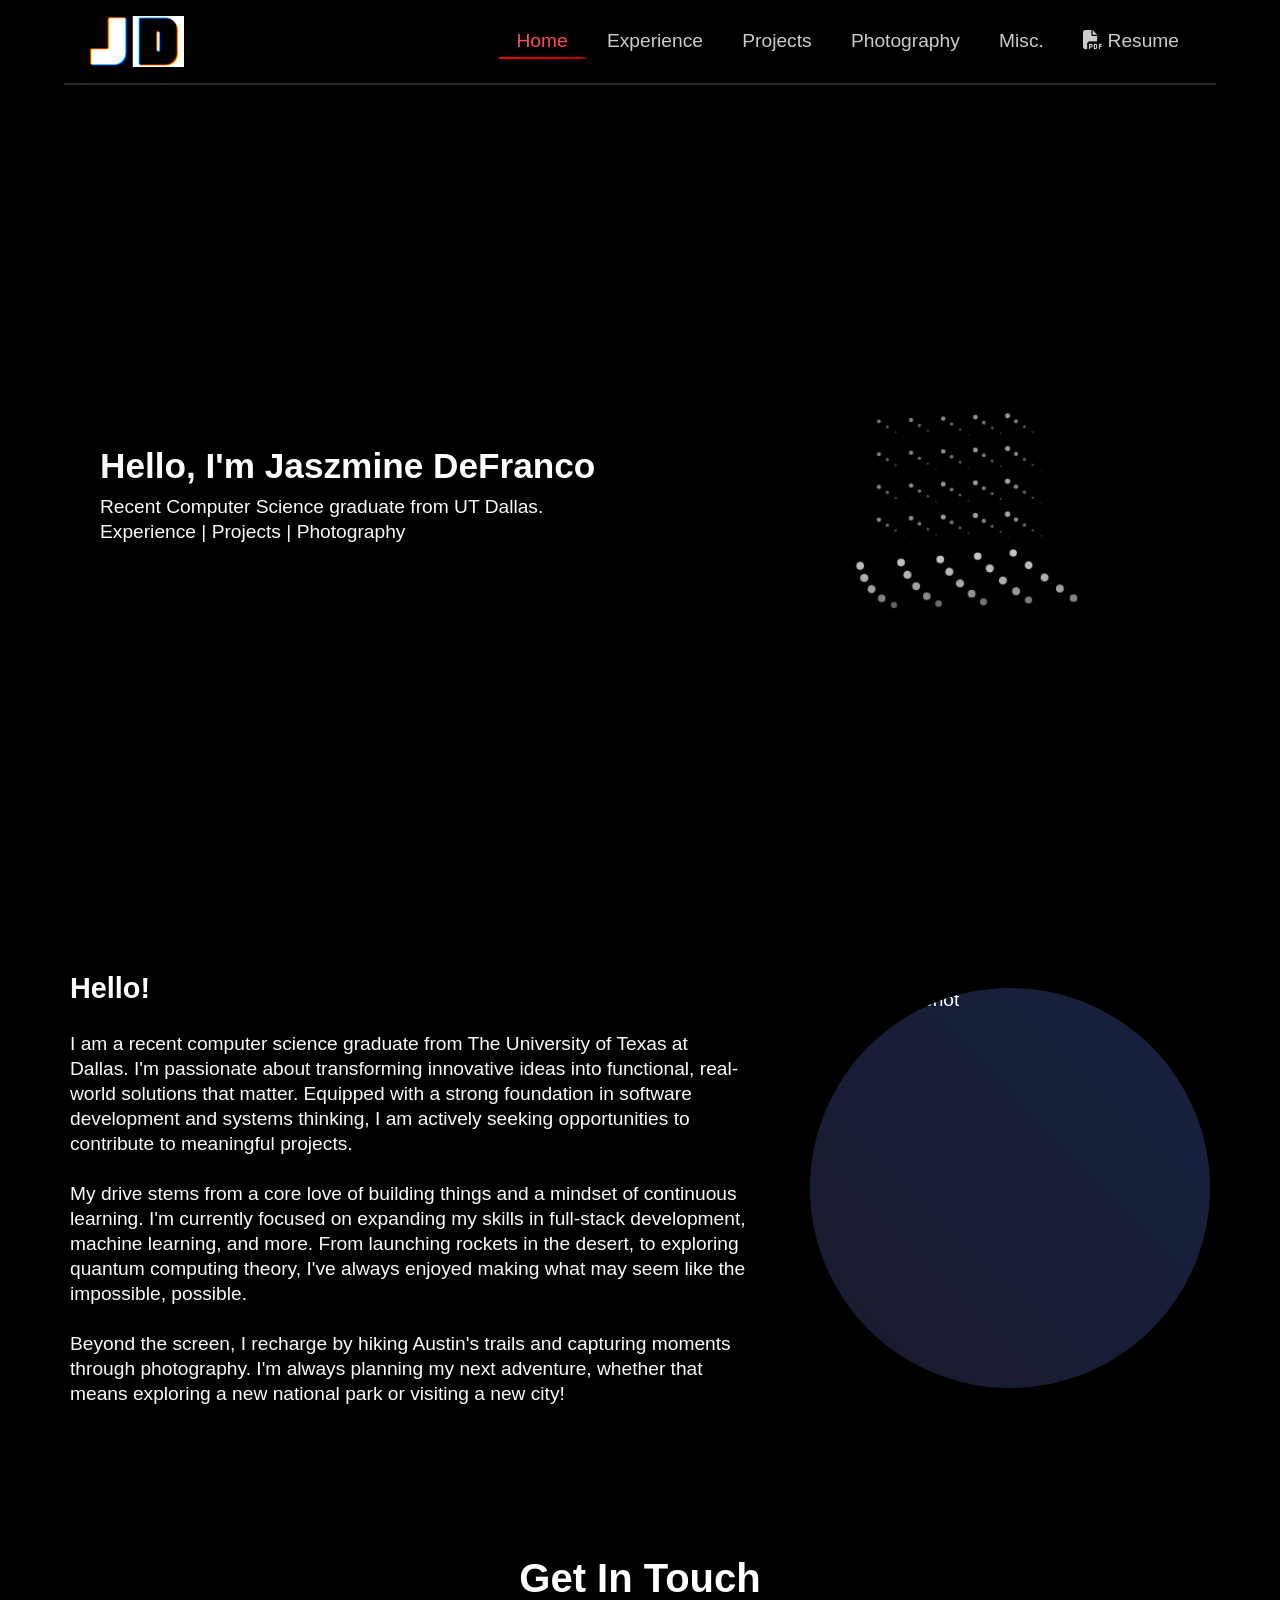
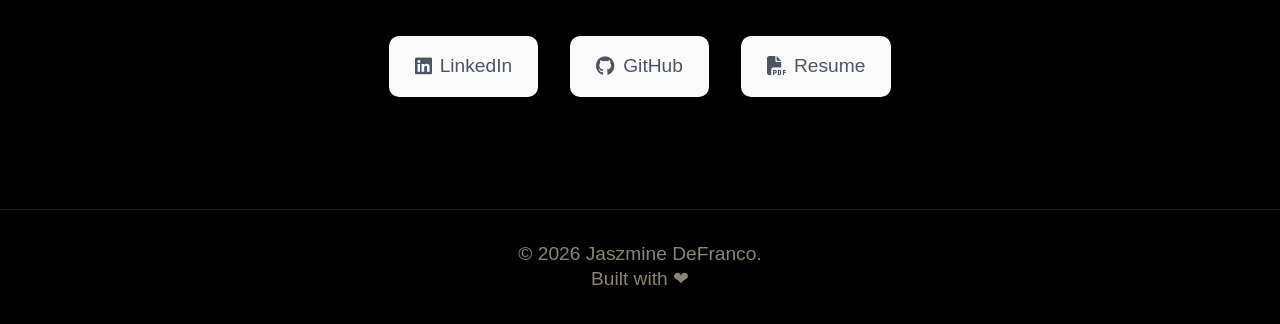
==== index.html @ 753c02b5 "Moved about section to home page; updated page colors accordingly; minor susan changes" ====
<!DOCTYPE html>
<html lang="en">
<head>
    <meta charset="UTF-8">
    <meta name="viewport" content="width=device-width, initial-scale=1.0">
    <meta name="google-site-verification" content="p_Ir3OMN4pNzrX4osKRnV6BLKU6ABTV1ySmfzcmxRM0" />

    <title>Jaszmine DeFranco | Portfolio</title>
    <meta name="description" content="Official portfolio of Jaszmine DeFranco. Explore my projects, photography, and professional experiences in design and development.">
    <link rel="canonical" href="https://jaszmine-defranco-portfolio.vercel.app/">

    <meta property="og:title" content="Jaszmine DeFranco | Portfolio">
    <meta property="og:description" content="Explore my projects, photography, and professional experiences.">
    <meta property="og:url" content="https://jaszmine-defranco-portfolio.vercel.app/">
    <meta property="og:type" content="website">

    <link rel="icon" type="image/png" href="assets/logo/v3-jd-square.png">
    <link rel="stylesheet" href="styles/styles.css">
    <link rel="stylesheet" href="styles/home.css">
    <link rel="stylesheet" href="styles/about.css">
    <link rel="stylesheet" href="https://cdnjs.cloudflare.com/ajax/libs/font-awesome/6.4.0/css/all.min.css">
    <link href="https://fonts.googleapis.com/css2?family=Inter:wght@300;400;500;600;700&display=swap" rel="stylesheet">
</head>
<body class="home-page">

    <!-- Navigation -->
    <nav class="navbar">
        <div class="nav-container">
            <!-- <a href="index.html" class="logo">Jaszmine DeFranco</a> -->
            <a href="index.html" class="logo">
                <img src="assets/logo/v3-jd-colors.png" alt="Jaszmine DeFranco Portfolio Logo">
            </a>
            <div class="nav-links">
                <a href="index.html" class="active red">Home</a>
                <!-- <a href="about.html" class="about">About</a> -->
                <a href="experiences.html" class="green">Experience</a>
                <a href="projects.html" class="blue">Projects</a>
                <a href="photography.html" class="cyan">Photography</a>
                <a href="misc.html" class="magenta">Misc.</a>
                <a href="assets/Resume.pdf" target="_blank" rel="noopener noreferrer" class="yellow" title="Resume PDF">
                    <i class="fas fa-file-pdf"></i> Resume
                </a>
            </div>
            <button class="menu-toggle" aria-label="Toggle navigation">
                <i class="fas fa-bars"></i>
            </button>
        </div>
    </nav>

    <!-- Main Content -->
    <main class="container">
        <section class="hero">
            <div class="hero-content">
                <h1 class="hero-title">Hello, I'm <span class="highlight" data-text="Jaszmine DeFranco">Jaszmine DeFranco</span></h1>
                <p class="hero-subtitle">
                    Recent Computer Science graduate from UT Dallas. <br>
                    <span class="keyword red"><a href="experiences.html">Experience</a></span> | 
                    <span class="keyword green"><a href="projects.html">Projects</a></span> | 
                    <span class="keyword blue"><a href="photography.html">Photography</a></span>
                </p>
                <!-- <div class="hero-buttons">
                    <a href="projects.html" class="btn btn-primary">View My Work</a>
                    <a href="#contact" class="btn btn-secondary">Get In Touch</a>
                </div> -->
            </div>
            <div class="hero-image">
                <!-- Voxel Matrix Morph Animation -->
                <div class="animation-container">
                    <div id="voxel-matrix-morph" class="circle-container"></div>
                </div>
            </div>
        </section>

        <!-- Main about section with grid container -->
    <section class="about-section">
        <!-- Text content (left column) -->
        <div class="about-text">
            <h1 class="about-title"><span class="highlight" data-text="Hello!">Hello!</span></h1>
            <br>
            <p>
                I am a recent computer science graduate from The University of Texas at Dallas. I'm passionate about transforming innovative 
                ideas into functional, real-world solutions that matter. Equipped with a strong 
                foundation in software development and systems thinking, I am actively seeking opportunities 
                to contribute to meaningful projects.
            </p>
            <br>
            <p>
                My drive stems from a core love of building things and a mindset of continuous learning. 
                I'm currently focused on expanding my skills in full-stack development, machine learning, and more. 
                From launching rockets in the desert, to exploring quantum computing theory, I've always 
                enjoyed making what may seem like the impossible, possible. 
            </p>
            <br>
            <p>
                Beyond the screen, I recharge by hiking Austin's trails and capturing moments through 
                photography. I'm always planning my next adventure, whether that means exploring a new national 
                park or visiting a new city!
            </p>
        </div>

        <!-- Photo (right column) -->
        <div class="about-photo">
            <div class="photo-container">
                <img src="assets/about-headshot.jpeg" 
                    alt="about-headshot" 
                    class="profile-photo">
            </div>
        </div>

        <!-- Highlights (full width below) -->
        <!-- <div class="about-below">
            <div class="about-highlights">
                <div class="highlight-item">
                    <span class="highlight-icon">🎓</span>
                    <span>Computer Science Graduate</span>
                </div>
                <div class="highlight-item">
                    <span class="highlight-icon">⚛️</span>
                    <span>Quantum Computing Enthusiast</span>
                </div>
                <div class="highlight-item">
                    <span class="highlight-icon">🚀</span>
                    <span>Innovative Technologies</span>
                </div>
                <div class="highlight-item">
                    <span class="highlight-icon">📷</span>
                    <span>Photography</span>
                </div>
            </div>
        </div> -->
    </section>

        <!-- icons: atom, code, briefcase, camera -->
        <!-- https://fontawesome.com/v4/icons/ -->
        <!-- <section class="section">
            <h2 class="section-title">Quick Links</h2>
            <div class="cards">

                <a href="projects.html" class="card">
                    <div class="card-icon red">
                        <i class="fas fa-code"></i>
                    </div>
                    <h3>Projects</h3>
                    <p>See what I've built with code</p>
                </a>

                <a href="experiences.html" class="card">
                    <div class="card-icon green">
                        <i class="fas fa-briefcase"></i>
                    </div>
                    <h3>Experiences</h3>
                    <p>My work and education journey</p>
                </a>

                <a href="about.html" class="card">
                    <div class="card-icon blue">
                        <i class="fas fa-user-circle"></i>
                    </div>
                    <h3>About</h3>
                    <p>Photography & personal pursuits</p>
                </a>
                
            </div>
        </section> -->

        <section class="section" id="contact">
            <h2 class="section-title">Get In Touch</h2>
            <div class="contact-links">
                <a href="https://www.linkedin.com/in/jaszmine-defranco/" target="_blank" class="contact-link cyan">
                    <i class="fab fa-linkedin"></i> LinkedIn
                </a>
				<a href="https://github.com/jaszmine" target="_blank" class="contact-link magenta">
                    <i class="fab fa-github"></i> GitHub
                </a>
                <a href="assets/Resume.pdf" target="_blank" rel="noopener noreferrer" class="contact-link yellow" title="Jaszmine DeFranco Resume PDF">
                    <i class="fas fa-file-pdf"></i> Resume
                </a>
            </div>
        </section>
    </main>

    <footer class="footer">
        <p>© 2026 Jaszmine DeFranco.</p>
        <p>Built with ‪‪❤︎‬</p>
    </footer>

    <script src="script.js"></script>

    <script type="application/ld+json">
        {
            "@context": "https://schema.org",
            "@type": "Person",
            "name": "Jaszmine DeFranco",
            "url": "https://jaszmine-defranco-portfolio.vercel.app/",
            "sameAs": [
                "https://www.linkedin.com/in/jaszmine-defranco/",
                "https://github.com/jaszmine"
            ],
            "jobTitle": "Computer Science Graduate",
            "alumniOf": {
                "@type": "CollegeOrUniversity",
                "name": "University of Texas at Dallas"
            }
        }
    </script>
</body>
</html>
---- styles/styles.css ----
@import url('https://fonts.googleapis.com/css2?family=Inter:wght@300;400;500;600;700&family=JetBrains+Mono:wght@400;500&display=swap');
@import url('https://fonts.googleapis.com/css2?family=Elms+Sans:ital,wght@0,100..900;1,100..900&family=Google+Sans:ital,opsz,wght@0,17..18,400..700;1,17..18,400..700&family=Open+Sans:ital,wght@0,300..800;1,300..800&family=Roboto:ital,wght@0,100..900;1,100..900&display=swap" rel="stylesheet');

:root {
    /* Base Colors */
    --color-dark: #000000;
    --color-cream: #fafafa;

    --red-color: #ff0000;
    --green-color: #00ff00;
    --blue-color: #0000ff;
    --cyan-color: #00ffff;
    --magenta-color: #ff00ff;
    --yellow-color: #ffff00;

    
    /* Accent Colors - default to home color for now */
    /* --color-accent: var(--red-color); */
    
    /* Derived Colors */
    --color-dark-light: rgba(32, 32, 32, 0.8);
    --color-cream-dark: #d4caa8;
    --color-cream-light: #f5f0e0;
}

.logo img {
    width: 100px;
    height: auto; /* keeps aspect ratio */
    margin-right: clamp(1rem, 3vw, 3rem); /* gap btwn logo and nav elmnts schrinks on smaller screens */
    display: block; /* rmvs default line height from a.logo */
}

/* original logo-text styling */
/* .logo {
    font-size: 1.5rem;
    font-weight: 700;
    color: var(--color-cream);
    text-decoration: none;
} */

* {
    margin: 0;
    padding: 0;
    box-sizing: border-box;
}

body {
    font-family: "Google Sans", Helvetica, sans-serif; 
    line-height: 1.3;
    color: var(--color-cream);
    background: var(--color-dark);
    min-height: 100vh;
    overflow-x: hidden;
    -webkit-font-smoothing: antialiased;
    font-size: 1.2em; 
}

.container {
    max-width: 1200px;
    margin: 0 auto;
    padding: 0;
}

.section {
    padding: 3rem 0;
}

.section-title {
    text-align: center;
    margin-bottom: 2rem;
    font-size: 2.5rem;
    color: #ffffff;
}

/* Navbar - common across all pages */
.navbar {
    background: var(--color-dark);
    backdrop-filter: blur(10px);
    box-shadow: 0 2px 20px rgba(0, 0, 0, 0.3);
    border-bottom: 2px solid rgb(41, 41, 41);
    max-width: 90%;
    margin: 0 auto;
    left: 0;
    right: 0;
}

.nav-container {
    max-width: 1200px;
    margin: 0 auto;
    /* margin-top: 0.75rem; */
    padding: 1rem 20px;
    display: flex;
    justify-content: space-between;
    align-items: center;
}

.nav-links a {
    position: relative;
    color: rgba(255, 255, 255, 0.8);
    text-decoration: none;
    padding: 8px 32px;
    margin: 0 -15px;
    transition: color 0.3s ease;
}

.nav-links a::after {
    content: '';
    position: absolute;
    bottom: 0;
    left: 15px;
    right: 15px;
    height: 2px;
    transform: scaleX(0);
    transform-origin: center;
    transition: transform 0.4s ease;
}

/* Red - Home */
.nav-links a.red::after {
    background: linear-gradient(90deg, var(--red-color), rgba(255, 0, 0, 0.7));
}

.nav-links a.red.active {
    color: color-mix(in srgb, var(--red-color) 70%, white);
}

/* Green - About */
.nav-links a.green::after {
    background: linear-gradient(90deg, var(--green-color), rgba(0, 255, 0, 0.7));
}

.nav-links a.green.active {
    color: color-mix(in srgb, var(--green-color) 70%, white);
}

/* Blue - Experiences */
.nav-links a.blue::after {
    background: linear-gradient(90deg, var(--blue-color), rgba(0, 0, 255, 0.7));
}

.nav-links a.blue.active {
    color: color-mix(in srgb, var(--blue-color) 70%, white);
}

/* Cyan - Projects */
.nav-links a.cyan::after {
    background: linear-gradient(90deg, var(--cyan-color), rgba(0, 255, 255, 0.7));
}

.nav-links a.cyan.active {
    color: color-mix(in srgb, var(--cyan-color) 70%, white);
}

/* Magenta - Photography */
.nav-links a.magenta::after {
    background: linear-gradient(90deg, var(--magenta-color), rgba(255, 0, 255, 0.7));
}

.nav-links a.magenta.active {
    color: color-mix(in srgb, var(--magenta-color) 70%, white);
}

/* Yellow - Misc */
.nav-links a.yellow::after {
    background: linear-gradient(90deg, var(--yellow-color), rgba(255, 255, 0, 0.7));
}

.nav-links a.yellow.active {
    color: color-mix(in srgb, var(--yellow-color) 70%, white);
}

/* Shared states */
.nav-links a:hover {
    color: white;
}

.nav-links a:hover::after {
    transform: scaleX(1);
}

.nav-links a.active::after {
    transform: scaleX(1);
}

.menu-toggle {
    display: none;
    background: none;
    border: none;
    font-size: 1.5rem;
    cursor: pointer;
    color: var(--red-color);
}

/* Footer - common */
.footer {
    text-align: center;
    padding: 2rem;
    margin-top: 4rem;
    color: rgba(233, 222, 184, 0.6);
    border-top: 1px solid rgba(233, 222, 184, 0.1);
}

/* Common button styles */
.btn {
    padding: 0.8rem 1.5rem;
    border-radius: 8px;
    text-decoration: none;
    font-weight: 600;
    display: inline-block;
    transition: transform 0.3s, box-shadow 0.3s;
}

.btn:hover {
    transform: translateY(-2px);
}

.btn-primary {
    background: var(--red-color);
    color: var(--color-dark);
    box-shadow: 0 4px 6px rgba(37, 99, 235, 0.2);
}

.btn-secondary {
    background: rgba(233, 222, 184, 0.1);
    color: var(--color-cream);
    border: 2px solid var(--red-color);
}

/* Common animations */
@keyframes fadeIn {
    from { opacity: 0; }
    to { opacity: 1; }
}

/* Common responsive breakpoints */
@media (max-width: 768px) {
    /* Adjust navbar for mobile */
    .navbar {
        position: relative;
        max-width: 100%;
        border-bottom: 2px solid rgb(41, 41, 41);
    }
    
    .nav-container {
        flex-wrap: wrap;
        position: relative; 
    }
    
    /* Hamburger menu button styles */
    .menu-toggle {
        display: block;
        background: transparent;
        border: none;
        font-size: 1.8rem;
        cursor: pointer;
        color: var(--color-cream);
        padding: 0.5rem;
        transition: color 0.3s ease;
        width: auto;
        height: auto;
        line-height: 1;
        margin-left: auto; /* Push to the right */
        position: relative; /* Ensure it stays in place */
        z-index: 1000; /* Keep above menu */
    }
    
    /* Page-specific hover colors for hamburger */
    /* Home page - red */
    body.home-page .menu-toggle:hover {
        color: var(--red-color);
    }
    
    /* About page - green */
    body.about-page .menu-toggle:hover {
        color: var(--green-color);
    }
    
    /* Experience page - blue */
    body.experience-page .menu-toggle:hover {
        color: var(--blue-color);
    }
    
    /* Projects page - cyan */
    body.projects-page .menu-toggle:hover {
        color: var(--cyan-color);
    }
    
    /* Photography page - magenta */
    body.photography-page .menu-toggle:hover {
        color: var(--magenta-color);
    }
    
    /* Misc page - yellow */
    body.misc-page .menu-toggle:hover {
        color: var(--yellow-color);
    }
    
    .menu-toggle:focus {
        outline: none;
    }
    
    /* Style for when menu is open (X button) */
    .menu-toggle.active {
        color: var(--color-cream);
    }
    
    /* Page-specific active states for X button */
    body.home-page .menu-toggle.active:hover {
        color: var(--red-color);
    }
    
    body.about-page .menu-toggle.active:hover {
        color: var(--green-color);
    }
    
    body.experience-page .menu-toggle.active:hover {
        color: var(--blue-color);
    }
    
    body.projects-page .menu-toggle.active:hover {
        color: var(--cyan-color);
    }
    
    body.photography-page .menu-toggle.active:hover {
        color: var(--magenta-color);
    }
    
    body.misc-page .menu-toggle.active:hover {
        color: var(--yellow-color);
    }
    
    /* Navigation links container */
    .nav-links {
        display: none;
        flex-direction: column;
        position: relative;
        top: 0;
        left: 0;
        width: 100%;
        background: var(--color-dark);
        padding: 1rem 0;
        box-shadow: 0 10px 15px rgba(0,0,0,0.3);
        border-top: 2px solid rgb(41, 41, 41);
        margin-top: 1rem;
        z-index: 999;
        transition: all 0.3s ease;
        flex-basis: 100%; /* Take full width */
        order: 3; /* Push below everything */
    }
    
    .nav-links.active {
        display: flex;
    }
    
    .nav-links a {
        position: relative;
        color: rgba(255, 255, 255, 0.8);
        text-decoration: none;
        padding: 1rem 2rem;
        margin: 0;
        width: 100%;
        text-align: center;
        transition: color 0.3s ease;
        border-bottom: 1px solid rgba(233, 222, 184, 0.1);
    }
    
    .nav-links a:last-child {
        border-bottom: none;
    }
    
    /* Keep all the hover effects */
    .nav-links a:hover {
        color: white;
    }
    
    .nav-links a::after {
        content: '';
        position: absolute;
        bottom: 0;
        left: 15px;
        right: 15px;
        height: 2px;
        transform: scaleX(0);
        transform-origin: center;
        transition: transform 0.4s ease;
    }
    
    .nav-links a.red::after {
        background: linear-gradient(90deg, var(--red-color), rgba(255, 0, 0, 0.7));
    }
    
    .nav-links a.green::after {
        background: linear-gradient(90deg, var(--green-color), rgba(0, 255, 0, 0.7));
    }
    
    .nav-links a.blue::after {
        background: linear-gradient(90deg, var(--blue-color), rgba(0, 0, 255, 0.7));
    }
    
    .nav-links a.cyan::after {
        background: linear-gradient(90deg, var(--cyan-color), rgba(0, 255, 255, 0.7));
    }
    
    .nav-links a.magenta::after {
        background: linear-gradient(90deg, var(--magenta-color), rgba(255, 0, 255, 0.7));
    }
    
    .nav-links a.yellow::after {
        background: linear-gradient(90deg, var(--yellow-color), rgba(255, 255, 0, 0.7));
    }
    
    .nav-links a.red.active {
        color: color-mix(in srgb, var(--red-color) 70%, white);
    }
    
    .nav-links a.green.active {
        color: color-mix(in srgb, var(--green-color) 70%, white);
    }
    
    .nav-links a.blue.active {
        color: color-mix(in srgb, var(--blue-color) 70%, white);
    }
    
    .nav-links a.cyan.active {
        color: color-mix(in srgb, var(--cyan-color) 70%, white);
    }
    
    .nav-links a.magenta.active {
        color: color-mix(in srgb, var(--magenta-color) 70%, white);
    }
    
    .nav-links a.yellow.active {
        color: color-mix(in srgb, var(--yellow-color) 70%, white);
    }
    
    .nav-links a:hover::after,
    .nav-links a.active::after {
        transform: scaleX(1);
    }
    
    /* Adjust main content to account for menu height */
    .hero, .section, .about-section, .experience-grid, 
    .projects-grid, .ph-section, .conferences-timeline {
        transition: margin-top 0.3s ease;
    }
}

.highlight {
    color: white;
    position: relative;
    display: inline-block;
    font-weight: 900;
    cursor: pointer;
    transition: all 0.3s ease;
}

.highlight::before,
.highlight::after,
.highlight span {
    content: attr(data-text);
    position: absolute;
    top: 0;
    left: 0;
    mix-blend-mode: difference;
    opacity: 0;
    transition: opacity 0.3s ease;
    pointer-events: none;
}

.highlight::before {
    color: #f00;
}

.highlight::after {
    color: #00f;
}

.highlight span {
    color: #0f0;
    position: relative;
    display: inline-block;
}

.highlight:hover::before {
    opacity: 1;
    animation: ANIMATE-RED 1000ms forwards;
}

.highlight:hover::after {
    opacity: 1;
    animation: ANIMATE-BLUE 1000ms forwards;
}

@keyframes ANIMATE-RED {
    0% { transform: translate(0, 0); }
    100% { transform: translate(4px, 4px); }
}

@keyframes ANIMATE-BLUE {
    0% { transform: translate(0, 0); }
    100% { transform: translate(-4px, -4px); }
}

/* ============================================= */
/* -------------- CAROUSEL STYLES -------------- */
/* ============================================= */

/* Carousel Container */
.carousel-container {
    position: relative;
    width: 100%;
    max-width: 800px;
    margin: 0 auto;
    overflow: hidden; 
    border-radius: 12px;
    padding-bottom: 30px; 
}

/* Carousel Track - holds all slides */
.carousel-track {
    display: flex;
    transition: transform 0.3s ease-in-out;
    scroll-behavior: smooth;
}

/* Individual Carousel Slide */
.carousel-slide {
    flex: 0 0 100%;
    min-width: 100%;
    box-sizing: border-box;
}

/* Carousel Image */
.carousel-image {
    width: 100%;
    height: auto;
    max-height: 400px;
    object-fit: contain;
    border-radius: 8px;
    background-color: #f8fafc;
    display: block;
}

/* Carousel Caption */
.carousel-caption {
    text-align: center;
    margin-top: 0.75rem;
    margin-bottom: 0.75rem;
    color: #6b7280;
    font-size: 0.9rem;
    font-style: italic;
}

/* Carousel Navigation Buttons */
.carousel-btn {
    position: absolute;
    top: 50%;
    transform: translateY(-50%);
    background-color: rgba(255, 255, 255, 0.9);
    color: #4b5563;
    border: none;
    width: 40px;
    height: 40px;
    border-radius: 50%;
    cursor: pointer;
    font-size: 1.5rem;
    display: flex;
    align-items: center;
    justify-content: center;
    transition: all 0.2s ease;
    z-index: 10;
    box-shadow: 0 2px 5px rgba(0, 0, 0, 0.2);
}

.carousel-btn:hover {
    background-color: #ffffff;
    color: #2563eb;
    transform: translateY(-50%) scale(1.1);
    box-shadow: 0 4px 8px rgba(0, 0, 0, 0.2);
}

.carousel-prev {
    left: 15px;
}

.carousel-next {
    right: 15px;
}

/* Carousel Indicators (dots) */
.carousel-indicators {
    display: flex;
    justify-content: center;
    gap: 0.75rem;
    padding: 0.5rem;
    margin-top: 1rem;
    width: 100%; 
    z-index: 5;  
}

.carousel-indicator {
    width: 10px;
    height: 10px;
    border-radius: 50%;
    background-color: #d1d5db;
    cursor: pointer;
    transition: all 0.2s ease;
}

.carousel-indicator:hover {
    background-color: #9ca3af;
    transform: scale(1.2);
}

.carousel-indicator.active {
    background-color: #2563eb;
    width: 24px;
    border-radius: 12px;
}

/* Progress bar */
.carousel-progress {
    position: absolute;
    bottom: 0;
    left: 0;
    height: 3px;
    background-color: #2563eb;
    transition: width 0.1s linear;
}

/* Thumbnail navigation */
.carousel-thumbnails {
    display: flex;
    gap: 0.5rem;
    justify-content: center;
    margin-top: 1rem;
    flex-wrap: wrap;
}

.carousel-thumbnail {
    width: 60px;
    height: 60px;
    object-fit: cover;
    border-radius: 4px;
    cursor: pointer;
    opacity: 0.6;
    transition: all 0.2s ease;
    border: 2px solid transparent;
}

.carousel-thumbnail:hover {
    opacity: 0.8;
    transform: scale(1.05);
}

.carousel-thumbnail.active {
    opacity: 1;
    border-color: #2563eb;
}

/* Grid layout for multiple items in one slide */
.carousel-grid {
    display: grid;
    grid-template-columns: repeat(2, 1fr);
    gap: 1rem;
    padding: 0.5rem;
}

.carousel-grid-item {
    background-color: #f8fafc;
    border-radius: 8px;
    padding: 1rem;
    text-align: center;
    border: 1px solid #e2e8f0;
    transition: all 0.2s ease;
}

.carousel-grid-item:hover {
    transform: translateY(-2px);
    box-shadow: 0 4px 8px rgba(0, 0, 0, 0.1);
    border-color: #2563eb;
}

.carousel-grid-icon {
    width: 48px;
    height: 48px;
    margin-bottom: 0.5rem;
    color: #dc2626;
}

.carousel-grid-title {
    font-size: 0.9rem;
    font-weight: 500;
    color: #4b5563;
    margin-bottom: 0.5rem;
}

.carousel-grid-link {
    display: inline-block;
    color: #2563eb;
    text-decoration: none;
    font-size: 0.85rem;
    padding: 0.25rem 0.75rem;
    border: 1px solid #2563eb;
    border-radius: 4px;
    transition: all 0.2s ease;
}

.carousel-grid-link:hover {
    background-color: #2563eb;
    color: white;
}

/* Dark mode support for carousel */
@media (prefers-color-scheme: dark) {
    .carousel-btn {
        background-color: rgba(30, 41, 59, 0.9);
        color: #e2e8f0;
    }
    
    .carousel-btn:hover {
        background-color: #1e293b;
        color: #60a5fa;
    }
    
    .carousel-image {
        background-color: #1e293b;
    }
    
    .carousel-caption {
        color: #9ca3af;
    }
    
    .carousel-indicator {
        background-color: #4b5563;
    }
    
    .carousel-indicator.active {
        background-color: #60a5fa;
    }
    
    .carousel-grid-item {
        background-color: #1e293b;
        border-color: #334155;
    }
    
    .carousel-grid-title {
        color: #e2e8f0;
    }
}

/* Responsive adjustments */
@media (max-width: 768px) {
    .carousel-btn {
        width: 32px;
        height: 32px;
        font-size: 1.2rem;
    }
    
    .carousel-prev {
        left: 8px;
    }
    
    .carousel-next {
        right: 8px;
    }
    
    .carousel-image {
        max-height: 300px;
    }
    
    .carousel-indicator.active {
        width: 20px;
    }
}

/*
    ~~~ LINKS ~~~
*/

/* Global link styles - prevent purple visited links */
a {
    color: inherit; /* Inherit color from parent */
    text-decoration: none;
    transition: color 0.3s ease;
}

a:visited {
    color: inherit; /* Keep same color even after visited */
}

/* For links that need to stand out (like in content) */
.content-link {
    color: var(--cyan-color); /* Default, but pages will override */
    text-decoration: underline;
    text-decoration-color: transparent;
    transition: all 0.3s ease;
}

.content-link:hover {
    text-decoration-color: currentColor;
}

/* ============================================= */
/*                 GALLERY STYLES                */
/* ============================================= */

/* Gallery grid - 2 columns */
.gallery-grid {
    display: grid;
    grid-template-columns: repeat(2, 1fr);
    gap: 1rem;
    margin: 1.5rem 0;
}

/* Gallery item */
.gallery-item {
    position: relative;
    width: 100%;
    aspect-ratio: 1 / 1;
    overflow: hidden;
    border-radius: 12px;
    cursor: pointer;
    transition: all 0.3s ease;
    box-shadow: 0 4px 6px -1px rgba(0, 0, 0, 0.1);
}

.gallery-item:hover {
    transform: translateY(-4px);
    box-shadow: 0 20px 25px -5px rgba(0, 255, 255, 0.3);
}

.gallery-item img {
    width: 100%;
    height: 100%;
    object-fit: cover;
    transition: transform 0.5s ease;
    display: block;
}

.gallery-item:hover img {
    transform: scale(1.1);
}

/* Gallery overlay on hover */
.gallery-overlay {
    position: absolute;
    top: 0;
    left: 0;
    width: 100%;
    height: 100%;
    background: linear-gradient(to top, rgba(0, 255, 255, 0.2), transparent);
    opacity: 0;
    transition: opacity 0.3s ease;
    pointer-events: none;
}

.gallery-item:hover .gallery-overlay {
    opacity: 1;
}

/* Gallery caption */
.gallery-caption {
    position: absolute;
    bottom: 0;
    left: 0;
    right: 0;
    padding: 1rem;
    background: linear-gradient(to top, rgba(0, 0, 0, 0.8), transparent);
    color: white;
    font-size: 0.9rem;
    transform: translateY(100%);
    transition: transform 0.3s ease;
}

.gallery-item:hover .gallery-caption {
    transform: translateY(0);
}

/* Lightbox styles */
.gallery-lightbox {
    display: none;
    position: fixed;
    z-index: 9999;
    left: 0;
    top: 0;
    width: 100%;
    height: 100%;
    background-color: rgba(0, 0, 0, 0.95);
    backdrop-filter: blur(10px);
    overflow: auto;
}

.gallery-lightbox.active {
    display: block;
}

.gallery-lightbox-content {
    margin: auto;
    display: block;
    max-width: 90%;
    max-height: 80vh;
    position: absolute;
    top: 50%;
    left: 50%;
    transform: translate(-50%, -50%);
    border-radius: 8px;
    box-shadow: 0 0 30px rgba(0, 255, 255, 0.2);
}

.gallery-close-btn {
    position: absolute;
    top: 20px;
    right: 35px;
    color: #f1f1f1;
    font-size: 40px;
    font-weight: bold;
    cursor: pointer;
    z-index: 10000;
    transition: color 0.3s ease, transform 0.3s ease;
    width: 50px;
    height: 50px;
    display: flex;
    align-items: center;
    justify-content: center;
    background: rgba(0, 0, 0, 0.5);
    border-radius: 50%;
}

.gallery-close-btn:hover {
    color: var(--cyan-color);
    transform: rotate(90deg);
    background: rgba(0, 255, 255, 0.1);
}

#gallery-caption {
    margin: auto;
    display: block;
    width: 80%;
    max-width: 700px;
    text-align: center;
    color: white;
    padding: 10px 0;
    position: absolute;
    bottom: 20px;
    left: 50%;
    transform: translateX(-50%);
    font-size: 1rem;
    text-shadow: 0 2px 5px rgba(0, 0, 0, 0.5);
}

/* Loading indicator */
.gallery-loading {
    position: absolute;
    top: 50%;
    left: 50%;
    transform: translate(-50%, -50%);
    color: white;
    font-size: 1.2rem;
    display: flex;
    align-items: center;
    gap: 0.5rem;
}

.gallery-loading i {
    color: var(--cyan-color);
    animation: spin 1s linear infinite;
}

@keyframes spin {
    0% { transform: rotate(0deg); }
    100% { transform: rotate(360deg); }
}

/* Navigation for lightbox */
.gallery-nav {
    position: absolute;
    top: 50%;
    transform: translateY(-50%);
    background: rgba(0, 0, 0, 0.5);
    color: white;
    border: none;
    width: 50px;
    height: 50px;
    border-radius: 50%;
    font-size: 24px;
    cursor: pointer;
    display: flex;
    align-items: center;
    justify-content: center;
    transition: all 0.3s ease;
    z-index: 10001;
}

.gallery-nav:hover {
    background: var(--cyan-color);
    color: black;
    transform: translateY(-50%) scale(1.1);
}

.gallery-prev {
    left: 20px;
}

.gallery-next {
    right: 20px;
}

/* Responsive adjustments */
@media (max-width: 768px) {
    .gallery-grid {
        grid-template-columns: 1fr;
        gap: 1rem;
    }
    
    .gallery-close-btn {
        top: 10px;
        right: 10px;
        width: 40px;
        height: 40px;
        font-size: 30px;
    }
    
    .gallery-nav {
        width: 40px;
        height: 40px;
        font-size: 20px;
    }
    
    .gallery-prev {
        left: 10px;
    }
    
    .gallery-next {
        right: 10px;
    }
}

/* Dark mode adjustments */
@media (prefers-color-scheme: dark) {
    .gallery-lightbox-content {
        box-shadow: 0 0 30px rgba(0, 255, 255, 0.3);
    }
}
---- styles/home.css ----
.hero {
    display: flex;
    align-items: center;
    min-height: calc(100vh - 80px);
    padding: 60px 60px;
    gap: 60px;
    flex-wrap: wrap;
    /* justify-content: space-between; */
}

.hero-content {
    flex: 1;
    display: flex;
    flex-direction: column;
    /* justify-content: center; */
    align-items: flex-start;
    /* padding-left: 30px; 
    padding-right: 30px;  */
    max-width: 600px; 
}

.hero-title {
    font-size: 2.2rem;
    font-weight: 700;
    margin-bottom: 0.5rem;
    line-height: 1.2;
}

.hero-buttons {
    display: flex;
    gap: 1rem;
    flex-wrap: wrap;
}

.hero-image {
    position: relative;
    width: 100%;
    max-width: 400px; 
    height: 400px;
    min-width: 350px;
    display: flex;
    align-items: center;
    justify-content: center;
}


.keyword {
    display: inline-block;
    position: relative;
    margin: 0 0px;
    cursor: pointer;
    transition: all 0.3s ease;
}

.keyword a {
    color: inherit;
    text-decoration: none;
}

.keyword::after {
    content: '';
    position: absolute;
    bottom: -2px;
    left: 0;
    width: 0;
    height: 2px;
    transition: width 0.4s ease;
}

.keyword.red::after {
    background: linear-gradient(90deg, #ff0000, #ff3333);
}

.keyword.red:hover {
    color: #ff6666;
}

.keyword.red:hover::after {
    width: 100%;
}

.keyword.green::after {
    background: linear-gradient(90deg, #00ff00, #33ff33);
}

.keyword.green:hover {
    color: #66ff66;
}

.keyword.green:hover::after {
    width: 100%;
}

.keyword.blue::after {
    background: linear-gradient(90deg, #0000ff, #3333ff);
}

.keyword.blue:hover {
    color: #6666ff;
}

.keyword.blue:hover::after {
    width: 100%;
}

/* ========== Start of Vox animation styling ========== */

.animation-container {
    position: relative;
    width: 100%;
    height: 100%;
    background: rgba(0, 0, 0, 0.5);
    padding: 10px;
    display: flex;
    flex-direction: column;
    align-items: center;
    overflow: visible;
    border-radius: 20px;
}

.circle-container {
    position: relative;
    width: 100%;
    height: 100%;
    display: flex;
    justify-content: center;
    align-items: center;
}

canvas {
    width: 100% !important;
    height: 100% !important;
    border-radius: 10px;
}

.corner {
    position: absolute;
    width: 16px;
    height: 16px;
    color: white;
    opacity: 0;
    z-index: 10;
    pointer-events: none;
    transition: opacity 0.3s ease;
}

.animation-container:hover .corner {
    opacity: 1;
}

.top-left {
    top: -8px;
    left: -8px;
    transition-delay: 0s;
}

.top-right {
    top: -8px;
    right: -8px;
    transform: rotate(90deg);
    transition-delay: 0.1s;
}

.bottom-left {
    bottom: -8px;
    left: -8px;
    transform: rotate(-90deg);
    transition-delay: 0.2s;
}

.bottom-right {
    bottom: -8px;
    right: -8px;
    transform: rotate(180deg);
    transition-delay: 0.3s;
}

/* ========== End of Vox animation styling ========== */

.section {
    padding: 3rem 0;
}

.section-title {
    text-align: center;
    margin-bottom: 2rem;
    font-size: 2.5rem;
    color: #ffffff;
}

.cards {
    display: grid;
    grid-template-columns: repeat(auto-fit, minmax(300px, 1fr));
    gap: 2rem;
    margin-top: 2rem;
}

.card {
    background: var(--color-cream); 
    padding: 2rem;
    border-radius: 12px;
    text-decoration: none;
    color: inherit;
    box-shadow: 0 5px 15px rgba(0,0,0,0.08);
    transition: transform 0.3s, box-shadow 0.3s;
    display: block;
}

.card:hover {
    transform: translateY(-5px);
    border-color: var(--color-accent);
    box-shadow: 0 15px 40px rgba(0, 0, 0, 0.4), 
                0 0 20px rgba(247, 202, 12, 0.2);
}

.card-icon {
    font-size: 2rem;
    color: var(--color-accent);
    margin-bottom: 1rem;
}

.card-icon.red { color: var(--red-color); }
.card-icon.green { color: var(--green-color); }
.card-icon.blue { color: var(--blue-color); }
.card-icon.cyan { color: var(--cyan-color); }
.card-icon.magenta { color: var(--magenta-color); }
.card-icon.yellow { color: var(--yellow-color); }

.card h3 {
    margin-bottom: 0.5rem;
    color: #1f2937;
}

.card p {
    color: #6b7280;
}

.contact-links {
    display: flex;
    justify-content: center;
    flex-wrap: wrap;
    gap: 2rem;
    margin-top: 2rem;
    color: #4b5563;
}

.contact-link {
    display: flex;
    align-items: center;
    gap: 0.5rem;
    padding: 1rem 1.5rem;
    background: var(--color-cream); 
    border-radius: 10px;
    text-decoration: none;
    color: #4b5563;
    transition: all 0.3s cubic-bezier(0.4, 0, 0.2, 1);
    box-shadow: 0 4px 6px rgba(0,0,0,0.05);
    border: 2px solid transparent;
}

.contact-link.red:hover {
    background: var(--red-color);
    color: white;
    border-color: var(--red-color);
    box-shadow: 0 8px 20px rgba(255, 0, 0, 0.2);
}

.contact-link.green:hover {
    background: var(--green-color);
    color: white;
    border-color: var(--green-color);
    box-shadow: 0 8px 20px rgba(0, 255, 0, 0.2);
}

.contact-link.blue:hover {
    background: var(--blue-color);
    color: white;
    border-color: var(--blue-color);
    box-shadow: 0 8px 20px rgba(0, 0, 255, 0.2);
}

.contact-link.cyan:hover {
    background: var(--cyan-color);
    color: var(--color-dark);
    border-color: var(--cyan-color);
    box-shadow: 0 8px 20px rgba(0, 255, 255, 0.2);
}

.contact-link.magenta:hover {
    background: var(--magenta-color);
    color: white;
    border-color: var(--magenta-color);
    box-shadow: 0 8px 20px rgba(255, 0, 255, 0.2);
}

.contact-link.yellow:hover {
    background: var(--yellow-color);
    color: var(--color-dark);
    border-color: var(--yellow-color);
    box-shadow: 0 8px 20px rgba(255, 255, 0, 0.2);
}

.contact-link:hover {
    transform: translateY(-4px) scale(1.05);
}
---- styles/about.css ----
/* About page specific styles */
.about-section {
    display: grid;
    grid-template-columns: 1fr auto;
    grid-template-areas: 
        "text photo"
        "highlights highlights";
    gap: 2rem 4rem;
    align-items: start;
    max-width: 1200px;
    margin: 0 auto;
    padding-top: 65px;
    padding-bottom: 65px;
    padding-right: 30px;
    padding-left: 30px;
}

.about-text {
    grid-area: text;
    padding: 0;
    font-size: 1.2rem;
}

.about-photo {
    grid-area: photo;
    animation: fadeInLeft 1s ease-out;
    justify-self: end;
    align-self: center;
}

.photo-container {
    position: relative;
    width: 400px;
    height: 400px;
    border-radius: 50%;
    overflow: hidden;
    background: linear-gradient(45deg, #1a1a2e, #16213e);
}

.profile-photo {
    width: 100%;
    height: 100%;
    object-fit: cover;
    object-position: center center;
    image-rendering: crisp-edges;
    image-rendering: -webkit-optimize-contrast;
    filter: contrast(1.05) saturate(1.05) brightness(1.02);
    transform: translateZ(0);
}

.about-below {
    grid-area: highlights;
    display: flex;
    flex-direction: row;
    justify-content: space-around;
    margin-top: 2rem;
    animation: fadeInUp 1s ease-out;
}

.about-highlights {
    align-content: center;
    display: flex;
    flex-wrap: wrap;
    gap: 1.5rem;
    justify-content: center;
}

.highlight-item {
    display: flex;
    align-items: center;
    gap: 0.5rem;
    padding: 0.5rem 1rem;
    background: rgba(37, 99, 235, 0.1);
    border-radius: 50px;
    border: 1px solid rgba(37, 99, 235, 0.2);
}

.highlight-icon {
    font-size: 1.5rem;
}

@keyframes fadeInUp {
    from {
        opacity: 0;
        transform: translateY(30px);
    }
    to {
        opacity: 1;
        transform: translateY(0);
    }
}

@keyframes fadeInLeft {
    from {
        opacity: 0;
        transform: translateX(-50px);
    }
    to {
        opacity: 1;
        transform: translateX(0);
    }
}

@keyframes fadeInRight {
    from {
        opacity: 0;
        transform: translateX(50px);
    }
    to {
        opacity: 1;
        transform: translateX(0);
    }
}

@media (max-width: 1024px) {
    .about-section {
        gap: 2rem;
    }
    
    .photo-container {
        width: 300px;
        height: 300px;
    }
    
    .about-text {
        font-size: 1.3rem;
    }
}

@media (max-width: 768px) {
    .about-section {
        grid-template-columns: 1fr;
        grid-template-areas: 
            "photo"
            "text"
            "highlights";
        justify-items: center;
        text-align: center;
        padding: 20px;
    }
    
    .about-photo {
        justify-self: center;
        margin-bottom: 1rem;
    }
    
    .photo-container {
        width: 250px;
        height: 250px;
    }
    
    .about-text {
        font-size: 1.2rem;
        padding: 0;
    }
    
    .about-below {
        flex-direction: column;
        align-items: center;
        gap: 1rem;
    }
    
    .highlight-item {
        width: 100%;
        justify-content: center;
    }
}

/* About page specific link colors */
.about-page .content-link {
    color: var(--green-color);
}

.about-page .content-link:visited {
    color: var(--green-color); /* Stays green */
}

.about-page .content-link:hover {
    color: #ffffff;
    text-shadow: 0 0 8px rgba(0, 255, 0, 0.5);
}
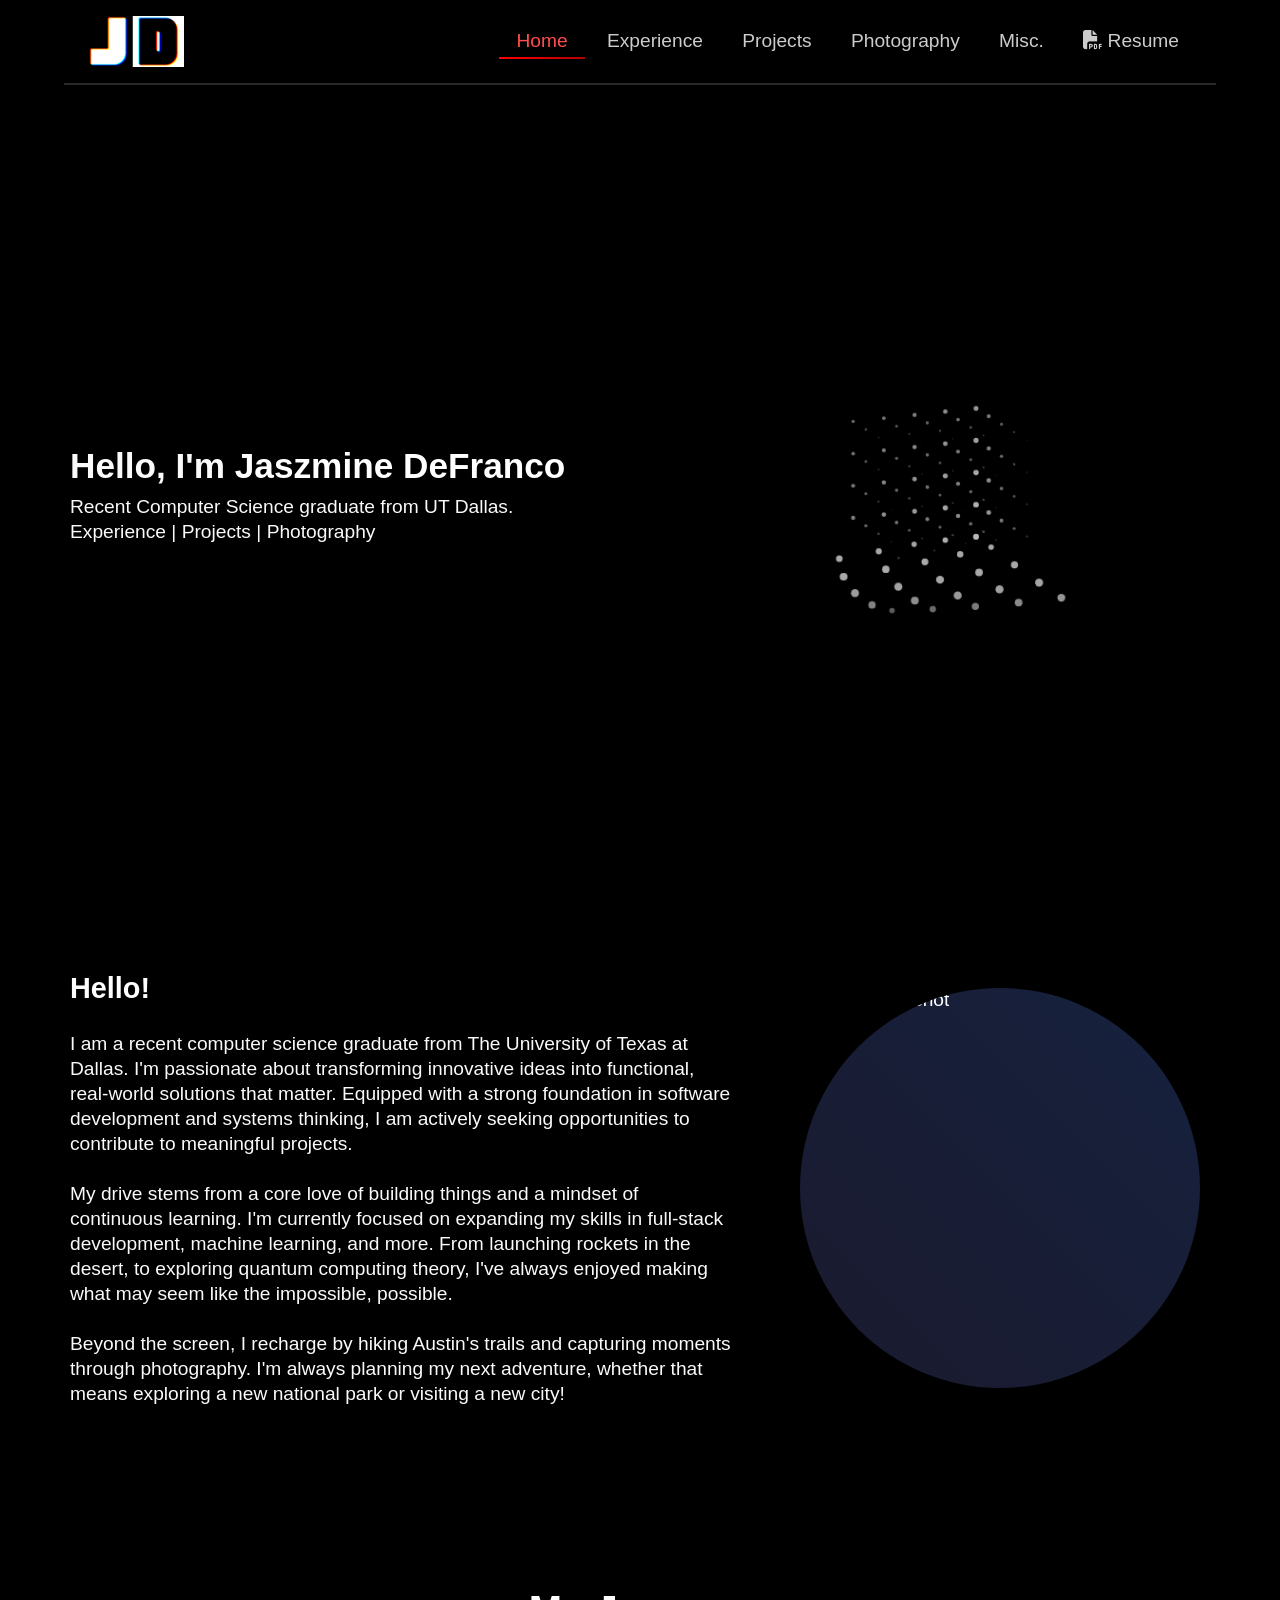
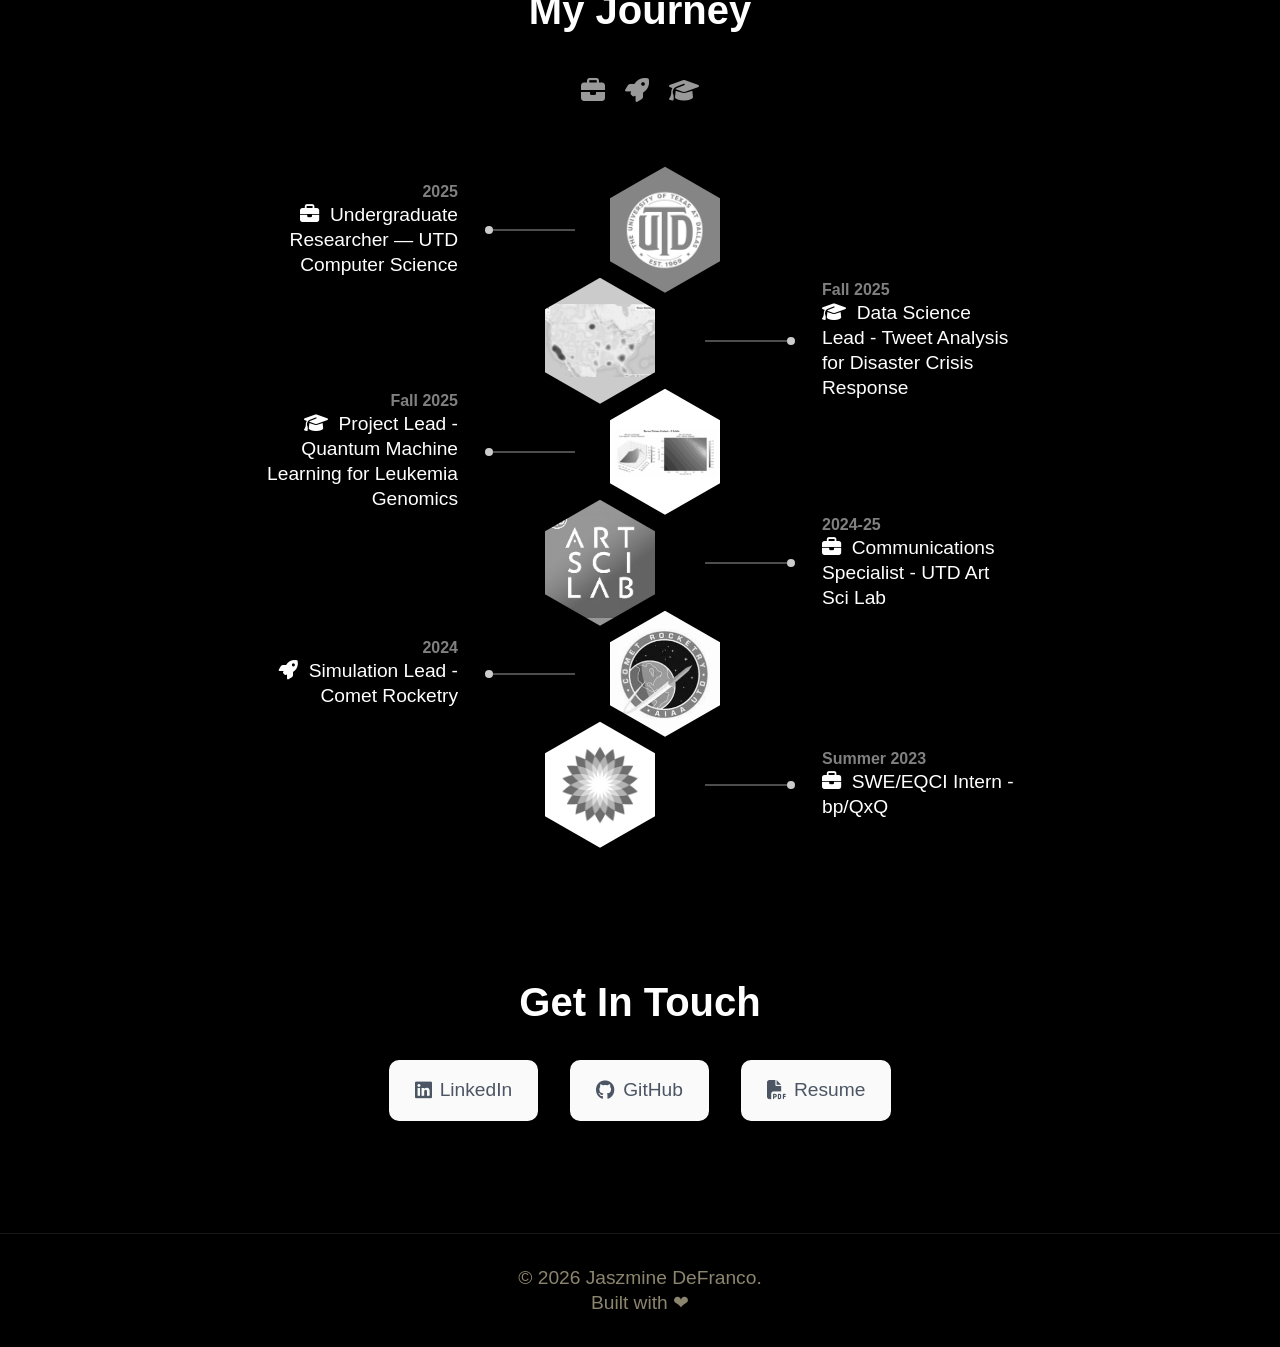
==== commit 3bd8dbf1: "Added Summary Timeline feature to home page" ====
--- a/index.html
+++ b/index.html
@@ -21,6 +21,8 @@
     <link rel="stylesheet" href="https://cdnjs.cloudflare.com/ajax/libs/font-awesome/6.4.0/css/all.min.css">
     <link href="https://fonts.googleapis.com/css2?family=Inter:wght@300;400;500;600;700&display=swap" rel="stylesheet">
 </head>
+
+
 <body class="home-page">
 
     <!-- Navigation -->
@@ -49,6 +51,7 @@
 
     <!-- Main Content -->
     <main class="container">
+        <!-- LANDING SECTION -->
         <section class="hero">
             <div class="hero-content">
                 <h1 class="hero-title">Hello, I'm <span class="highlight" data-text="Jaszmine DeFranco">Jaszmine DeFranco</span></h1>
@@ -71,7 +74,7 @@
             </div>
         </section>
 
-        <!-- Main about section with grid container -->
+    <!-- ABOUT SECTION w/ grid container -->
     <section class="about-section">
         <!-- Text content (left column) -->
         <div class="about-text">
@@ -106,28 +109,6 @@
                     class="profile-photo">
             </div>
         </div>
-
-        <!-- Highlights (full width below) -->
-        <!-- <div class="about-below">
-            <div class="about-highlights">
-                <div class="highlight-item">
-                    <span class="highlight-icon">🎓</span>
-                    <span>Computer Science Graduate</span>
-                </div>
-                <div class="highlight-item">
-                    <span class="highlight-icon">⚛️</span>
-                    <span>Quantum Computing Enthusiast</span>
-                </div>
-                <div class="highlight-item">
-                    <span class="highlight-icon">🚀</span>
-                    <span>Innovative Technologies</span>
-                </div>
-                <div class="highlight-item">
-                    <span class="highlight-icon">📷</span>
-                    <span>Photography</span>
-                </div>
-            </div>
-        </div> -->
     </section>
 
         <!-- icons: atom, code, briefcase, camera -->
@@ -163,8 +144,219 @@
             </div>
         </section> -->
 
+        <!-- SUMMARY TIMELINE SECTION -->
+    
+        <section class="hex-timeline" id="timeline">
+            <h1 class="section-title"><span class="highlight" data-text="My Journey">My Journey</span></h1>
+            <div class="timeline-icon-header">
+                <span class="hex-tooltip-trigger" data-desc="Work Experience">
+                    <i class="fas fa-briefcase"></i>
+                </span>
+                <span class="hex-tooltip-trigger" data-desc="Student-Org Projects">
+                    <i class="fas fa-rocket"></i>
+                </span>
+                <span class="hex-tooltip-trigger" data-desc="Course Projects">
+                    <i class="fas fa-graduation-cap"></i>
+                </span>
+            </div>
+            <br><br>
+
+            <div class="hex-timeline__track">
+
+                <!-- <div class="hex-timeline__item hex-timeline__item--double">
+    
+                        <div class="hex-timeline__side hex-timeline__side--left">
+                            <a class="hex-timeline__label" href="#">
+                            <span class="hex-timeline__year">2024</span>
+                            <span class="hex-timeline__title">Project A</span>
+                            </a>
+                            <div class="hex-timeline__connector">
+                            <span class="hex-timeline__dot"></span>
+                            <span class="hex-timeline__line"></span>
+                            </div>
+                        </div>
+
+                        <div class="hex-timeline__center-pair">
+                            <a class="hex-timeline__hex-link" href="#"><div class="hex-timeline__hex"></div></a>
+                            <a class="hex-timeline__hex-link" href="#"><div class="hex-timeline__hex"></div></a>
+                        </div>
+
+                        <div class="hex-timeline__side hex-timeline__side--right">
+                            <div class="hex-timeline__connector">
+                            <span class="hex-timeline__line"></span>
+                            <span class="hex-timeline__dot"></span>
+                            </div>
+                            <a class="hex-timeline__label" href="#">
+                            <span class="hex-timeline__year">2024</span>
+                            <span class="hex-timeline__title">Project B</span>
+                            </a>
+                        </div>
+                    </div> -->
+
+    <!-- anqc --------------------------------------------------------------- -->
+
+                <div class="hex-timeline__item" data-side="left">
+                    <div class="hex-timeline__side hex-timeline__side--left">
+                        <a class="hex-timeline__label" href="experiences.html#anqc" 
+                        data-desc="Conducted Entanglement Assisted Quantum Error Correction Research - Published 2026.">
+                            <span class="hex-timeline__year">2025</span>
+                            <i class="fas fa-briefcase"></i>
+                            <span class="hex-timeline__title">&nbsp;Undergraduate Researcher — UTD Computer Science</span>
+                        </a>
+                        <div class="hex-timeline__connector">
+                            <span class="hex-timeline__dot"></span>
+                            <span class="hex-timeline__line"></span>
+                        </div>
+                    </div>
+
+                    <a class="hex-timeline__hex-link" href="experiences.html#anqc" aria-label="Undergraduate Researcher">
+                        <div class="hex-timeline__hex">
+                            <img src="assets/home-timeline/utd.png" class="hex-img-utd" alt="UTD Logo" loading="lazy" />
+                        </div>
+                    </a>
+
+                    <div class="hex-timeline__side hex-timeline__side--right"></div>
+                </div>
+
+    <!-- rr --------------------------------------------------------------- -->
+
+                <div class="hex-timeline__item" data-side="right">
+                    <div class="hex-timeline__side hex-timeline__side--left"></div>
+
+                    <a class="hex-timeline__hex-link" href="projects.html#rr" aria-label="Risk Radar: Tweet Analysis for Disaster Crisis Response">
+                        <div class="hex-timeline__hex">
+                            <img src="assets/home-timeline/rr.png" class="hex-img-rr" alt="Risk Radar Heatmap" loading="lazy" />
+                        </div>
+                    </a>
+
+                    <div class="hex-timeline__side hex-timeline__side--right">
+                        <div class="hex-timeline__connector">
+                            <span class="hex-timeline__line"></span>
+                            <span class="hex-timeline__dot"></span>
+                        </div>
+                        <a class="hex-timeline__label" href="projects.html#rr" 
+                        data-desc="Developed a near real-time crisis detection system using the Bluesky API, benchmarking LLMs to classify 25K+ disaster-related posts.">
+                            <span class="hex-timeline__year">Fall 2025</span>
+                            <i class="fas fa-graduation-cap"></i>
+                            <span class="hex-timeline__title">&nbsp;Data Science Lead - Tweet Analysis for Disaster Crisis Response</span>
+                        </a>
+                    </div>
+                </div>
+
+    <!-- qml --------------------------------------------------------------- -->
+
+                <div class="hex-timeline__item" data-side="left">
+                    <div class="hex-timeline__side hex-timeline__side--left">
+                        <a class="hex-timeline__label" href="projects.html#qml" 
+                        data-desc="Engineered quantum and classical ML models to classify leukemia subtypes from gene-expression data.">
+                            <span class="hex-timeline__year">Fall 2025</span>
+                            <i class="fas fa-graduation-cap"></i>
+                            <span class="hex-timeline__title">&nbsp;Project Lead - Quantum Machine Learning for Leukemia Genomics</span>
+                        </a>
+                        <div class="hex-timeline__connector">
+                            <span class="hex-timeline__dot"></span>
+                            <span class="hex-timeline__line"></span>
+                        </div>
+                    </div>
+
+                    <a class="hex-timeline__hex-link" href="projects.html#qml" aria-label="Quantum Machine Learning for Leukemia Genomics">
+                        <div class="hex-timeline__hex">
+                            <img src="assets/home-timeline/qml.png" class="hex-img-qml" alt="Quantum Machine Learning for Leukemia Genomics" loading="lazy" />
+                        </div>
+                    </a>
+
+                    <div class="hex-timeline__side hex-timeline__side--right"></div>
+                </div>
+
+    <!-- asl --------------------------------------------------------------- -->
+
+                <div class="hex-timeline__item" data-side="right">
+                    <div class="hex-timeline__side hex-timeline__side--left"></div>
+
+                    <a class="hex-timeline__hex-link" href="experiences.html#asl" aria-label="Communications Specialist">
+                        <div class="hex-timeline__hex">
+                            <img src="assets/experience/asl-logo.png" class="hex-img-asl" alt="Art Sci Lab Logo" loading="lazy" />
+                        </div>
+                    </a>
+
+                    <div class="hex-timeline__side hex-timeline__side--right">
+                        <div class="hex-timeline__connector">
+                            <span class="hex-timeline__line"></span>
+                            <span class="hex-timeline__dot"></span>
+                        </div>
+                        <a class="hex-timeline__label" href="experiences.html#asl" 
+                        data-desc="Drove Lab engagement via strategic marketing, event coordination, and data-driven proposals.">
+                            <span class="hex-timeline__year">2024-25</span>
+                            <i class="fas fa-briefcase"></i>
+                            <span class="hex-timeline__title">&nbsp;Communications Specialist - UTD Art Sci Lab</span>
+                        </a>
+                    </div>
+                </div>
+
+    <!-- rck --------------------------------------------------------------- -->
+
+                <div class="hex-timeline__item" data-side="left">
+                    <div class="hex-timeline__side hex-timeline__side--left">
+                        <a class="hex-timeline__label" href="projects.html#rck" 
+                        data-desc="Designed & launched a high-powered rocket, leading flight simulations and 6-DOF analyses 
+                        to optimize performance at the 2024 IREC competition at Spaceport America.">
+                            <span class="hex-timeline__year">2024</span>
+                            <i class="fas fa-rocket"></i>
+                            <span class="hex-timeline__title">&nbsp;Simulation Lead - Comet Rocketry</span>
+                        </a>
+                        <div class="hex-timeline__connector">
+                            <span class="hex-timeline__dot"></span>
+                            <span class="hex-timeline__line"></span>
+                        </div>
+                    </div>
+
+                    <a class="hex-timeline__hex-link" href="projects.html#rck" aria-label="Simulation Lead">
+                        <div class="hex-timeline__hex">
+                            <img src="assets/home-timeline/rck.png" alt="Comet Rocketry" loading="lazy" />
+                        </div>
+                    </a>
+
+                    <div class="hex-timeline__side hex-timeline__side--right"></div>
+                </div>
+
+    <!-- bp --------------------------------------------------------------- -->
+
+                <div class="hex-timeline__item" data-side="right">
+                    <div class="hex-timeline__side hex-timeline__side--left"></div>
+
+                    <a class="hex-timeline__hex-link" href="experiences.html#bp" aria-label="EQCI Intern - bp/QxQ">
+                        <div class="hex-timeline__hex">
+                            <img src="assets/home-timeline/bp.png" class="hex-img-bp" alt="bp logo" loading="lazy" />
+                        </div>
+                    </a>
+
+                    <div class="hex-timeline__side hex-timeline__side--right">
+                        <div class="hex-timeline__connector">
+                            <span class="hex-timeline__line"></span>
+                            <span class="hex-timeline__dot"></span>
+                        </div>
+                        <a class="hex-timeline__label" href="experiences.html#bp" 
+                        data-desc="Implemented key algorithms (QKD, Grover's, QAOA, VQE), and collaborated with bp to explore hybrid quantum-classical solutions for energy optimization.">
+                            <span class="hex-timeline__year">Summer 2023</span>
+                            <i class="fas fa-briefcase"></i>
+                            <span class="hex-timeline__title">&nbsp;SWE/EQCI Intern - bp/QxQ</span>
+                        </a>
+                    </div>
+                </div>
+
+            </div>
+        </section>
+
+        <div class="hex-timeline__tooltip" id="hexTooltip" aria-hidden="true"></div>
+ 
+ 
+ 
+
+
+
+        <!-- CONTACT SECTION -->
         <section class="section" id="contact">
-            <h2 class="section-title">Get In Touch</h2>
+            <h2 class="section-title"><span class="highlight" data-text="Get In Touch">Get In Touch</span></h2>
             <div class="contact-links">
                 <a href="https://www.linkedin.com/in/jaszmine-defranco/" target="_blank" class="contact-link cyan">
                     <i class="fab fa-linkedin"></i> LinkedIn
@@ -203,5 +395,75 @@
             }
         }
     </script>
+
+    <script>
+        document.addEventListener('DOMContentLoaded', () => {
+  const tooltip = document.getElementById('hexTooltip');
+  if (!tooltip) return;
+
+  /**
+   * 1. SELECT ALL TRIGGERS
+   * Includes hexagons, labels, and your new icon class
+   */
+  const triggers = document.querySelectorAll(
+    '.hex-timeline__label, .hex-timeline__hex-link, .hex-tooltip-trigger'
+  );
+
+  triggers.forEach(trigger => {
+    
+    // This helper finds the description string based on which part is hovered
+    const getDescription = (el) => {
+      // Priority 1: Direct data-desc (for icons and labels)
+      if (el.getAttribute('data-desc')) {
+        return el.getAttribute('data-desc');
+      }
+      
+      // Priority 2: Hexagon hover (find the description in the same row)
+      const parentItem = el.closest('.hex-timeline__item');
+      if (parentItem) {
+        const label = parentItem.querySelector('.hex-timeline__label');
+        return label ? label.getAttribute('data-desc') : '';
+      }
+      
+      return '';
+    };
+
+    const descText = getDescription(trigger);
+
+    // Only attach events if there is actually text to show
+    if (descText) {
+      trigger.addEventListener('mouseenter', () => {
+        tooltip.textContent = descText;
+        tooltip.classList.add('is-visible');
+      });
+
+      trigger.addEventListener('mousemove', (e) => {
+        const offset = 15;
+        let x = e.clientX + offset;
+        let y = e.clientY + offset;
+
+        // Prevention: Tooltip going off the right side of the screen
+        const tw = tooltip.offsetWidth;
+        if (x + tw > window.innerWidth - 10) {
+          x = e.clientX - tw - offset;
+        }
+
+        // Prevention: Tooltip going off the bottom of the screen
+        const th = tooltip.offsetHeight;
+        if (y + th > window.innerHeight - 10) {
+          y = e.clientY - th - offset;
+        }
+
+        tooltip.style.left = `${x}px`;
+        tooltip.style.top = `${y}px`;
+      });
+
+      trigger.addEventListener('mouseleave', () => {
+        tooltip.classList.remove('is-visible');
+      });
+    }
+  });
+});
+    </script>
 </body>
 </html>
--- a/styles/styles.css
+++ b/styles/styles.css
@@ -530,6 +530,10 @@
     box-sizing: border-box;
 }
 
+.carousel-image-wrapper {
+    position: relative;
+}
+
 /* Carousel Image */
 .carousel-image {
     width: 100%;
@@ -544,8 +548,8 @@
 /* Carousel Caption */
 .carousel-caption {
     text-align: center;
-    margin-top: 0.75rem;
-    margin-bottom: 0.75rem;
+    margin-top: 0.75rem !important;
+    margin-bottom: 0 !important;
     color: #6b7280;
     font-size: 0.9rem;
     font-style: italic;
@@ -554,7 +558,8 @@
 /* Carousel Navigation Buttons */
 .carousel-btn {
     position: absolute;
-    top: 50%;
+    /* top: 50%; */
+    top: calc(50% - 1.2rem);
     transform: translateY(-50%);
     background-color: rgba(255, 255, 255, 0.9);
     color: #4b5563;
@@ -580,11 +585,11 @@
 }
 
 .carousel-prev {
-    left: 15px;
+    left: 5px;
 }
 
 .carousel-next {
-    right: 15px;
+    right: 5px;
 }
 
 /* Carousel Indicators (dots) */
--- a/styles/home.css
+++ b/styles/home.css
@@ -2,8 +2,8 @@
     display: flex;
     align-items: center;
     min-height: calc(100vh - 80px);
-    padding: 60px 60px;
-    gap: 60px;
+    padding: 60px 30px;
+    gap: 70px;
     flex-wrap: wrap;
     /* justify-content: space-between; */
 }
@@ -302,4 +302,332 @@
 
 .contact-link:hover {
     transform: translateY(-4px) scale(1.05);
+}
+
+/* ========== ===================== ========== */
+/* ========== Home Hexagon Timeline ========== */
+/* ========== ===================== ========== */
+
+/* 
+   Alternates hexagons left / right of a centre spine.
+   Each item:  hex  →  connector (dot + line)  →  label
+*/
+ 
+/* ── Section wrapper ──────────────────────────────────────── */
+.hex-timeline {
+  padding: 80px 24px;
+  /* Reduced max-width pulls the labels and hexes closer to center */
+  max-width: 800px; 
+  margin: 0 auto;
+  color: #fff;
+  overflow-x: hidden; /* Prevents slight scroll issues with negative margins */
+}
+
+.hex-timeline__heading {
+  text-align: center;
+  margin-bottom: 60px;
+  font-size: clamp(1.6rem, 4vw, 2.4rem);
+}
+
+/* ── Track ────────────────────────────────────────────────── */
+.hex-timeline__track {
+  display: flex;
+  flex-direction: column;
+  align-items: center;
+}
+
+/* ── Individual timeline item ─────────────────────────────── */
+.hex-timeline__item {
+  display: flex;
+  align-items: center;
+  width: 100%;
+  
+  /* Controls vertical interlocking. 
+     A more negative value (e.g., -40px) makes them touch more. */
+  margin-top: -15px; 
+}
+
+.hex-timeline__side {
+  flex: 1;
+  display: flex;
+  align-items: center;
+  min-width: 0; /* Prevents flex items from overflowing */
+}
+
+/* CENTERING LOGIC:
+   use negative margins to pull the hexagons toward the center line
+*/
+
+
+/* Left Side Items: Label is in the left-side container */
+.hex-timeline__item[data-side="left"] .hex-timeline__side--left {
+  justify-content: flex-end;
+}
+
+/* Right Side Items: Label is in the right-side container */
+.hex-timeline__item[data-side="right"] .hex-timeline__side--right {
+  justify-content: flex-start;
+}
+
+
+/* ── Hexagon ─────────────────────────────────────────────── */
+.hex-timeline__hex-link {
+  flex-shrink: 0;
+  z-index: 2;
+  margin: 0 10px; /* Small horizontal gap between hexes if needed */
+}
+
+/* Shift LEFT items slightly to the right of center */
+.hex-timeline__item[data-side="left"] .hex-timeline__hex-link {
+  margin-right: -25px; /* Half of the hexagon's overlap width */
+  margin-left: 25px;
+}
+
+/* Shift RIGHT items slightly to the left of center */
+.hex-timeline__item[data-side="right"] .hex-timeline__hex-link {
+  margin-left: -40px; /* Half of the hexagon's overlap width */
+  margin-right: 40px;
+}
+
+.hex-timeline__hex {
+  width: 110px;
+  height: 126px;
+  background: #ddd;
+  clip-path: polygon(50% 0%, 100% 25%, 100% 75%, 50% 100%, 0% 75%, 0% 25%);
+  overflow: hidden;
+  /* This creates a thin "outline" around the clipped shape */
+  filter: drop-shadow(0 0 2px #fff);
+}
+
+.hex-timeline__hex img {
+  width: 100%;
+  height: 100%;
+  object-fit: cover;
+  transition: transform 0.4s ease-in-out;
+  filter: grayscale(100%); /* Make this image black and white */
+}
+
+.hex-timeline__item:hover .hex-timeline__hex img,
+.hex-timeline__hex-link:hover .hex-timeline__hex img {
+  transform: scale(1.2);
+  filter: grayscale(0%); /* Turns back to color on hover */
+}
+
+.hex-timeline__item:hover .hex-timeline__hex {
+  filter: brightness(1.1);
+  transition: filter 0.3s ease;
+}
+
+
+.hex-img-utd {
+    /* Shows the whole logo instead of cropping it */
+    object-fit: contain !important;     /* Shows the whole logo instead of cropping it */
+    background: #e87503;             /* Adds a background if the logo is transparent */
+    padding: 0px;                 /* Shrinks the logo slightly so it doesn't touch the edges */
+}
+
+.hex-img-rr {
+    /* Shows the whole logo instead of cropping it */
+    object-fit: contain !important;     /* Shows the whole logo instead of cropping it */
+    background: #aad3e0;             /* Adds a background if the logo is transparent */
+    padding: 0px;                 /* Shrinks the logo slightly so it doesn't touch the edges */
+}
+
+.hex-img-qml {
+    /* Shows the whole logo instead of cropping it */
+    object-fit: contain !important;     /* Shows the whole logo instead of cropping it */
+    background: white;             /* Adds a background if the logo is transparent */
+    padding: 0px;                 /* Shrinks the logo slightly so it doesn't touch the edges */
+}
+
+.hex-img-asl {
+    /* Shows the whole logo instead of cropping it */
+    object-fit: scale-down !important;     /* Shows the whole logo instead of cropping it */
+    background: #f18912;             /* Adds a background if the logo is transparent */
+    padding: 0px;                 /* Shrinks the logo slightly so it doesn't touch the edges */
+}
+
+.hex-img-bp {
+    /* Shows the whole logo instead of cropping it */
+    object-fit: scale-down !important;     
+    background: white;             /* Adds a background if the logo is transparent */
+    padding: 0px;                 /* Shrinks the logo slightly so it doesn't touch the edges */
+}
+
+/* ── Connector (The Line and Dot) ────────────────────────── */
+.hex-timeline__connector {
+  display: flex;
+  align-items: center;
+  /* Controls the horizontal distance to the text */
+  width: 90px; 
+  flex-shrink: 0;
+}
+
+/* Left item: [Label] [Dot--Line] [Hex] */
+.hex-timeline__item[data-side="left"] .hex-timeline__connector {
+  flex-direction: row;
+  margin-right: 10px; /* INCREASE this (e.g., 20px) to push text away from dot */
+  margin-left: 15px; /* btwn dot and text */
+}
+
+/* Right item: [Hex] [Line--Dot] [Label] */
+.hex-timeline__item[data-side="right"] .hex-timeline__connector {
+  flex-direction: row;
+  margin-left: 10px;  /* INCREASE this (e.g., 20px) to push text away from dot */
+  margin-right: 15px; /* btwn dot and text */
+}
+
+.hex-timeline__dot {
+  width: 8px;
+  height: 8px;
+  background: currentColor;
+  border-radius: 50%;
+  opacity: 0.8;
+  flex-shrink: 0;
+}
+
+.hex-timeline__line {
+  height: 2px;
+  background: currentColor;
+  opacity: 0.3;
+  flex-grow: 1;
+}
+
+/* ── Label ───────────────────────────────────────────────── */
+.hex-timeline__label {
+  text-decoration: none;
+  color: inherit;
+  /* Lower width brings the whole layout tighter to center */
+  width: 200px; 
+}
+
+.hex-timeline__item[data-side="left"] .hex-timeline__label {
+  text-align: right;
+  margin-right: 12px;
+}
+
+.hex-timeline__item[data-side="right"] .hex-timeline__label {
+  text-align: left;
+  margin-left: 12px;
+}
+
+.hex-timeline__year {
+    display: block;
+  font-size: 1rem;
+  font-weight: 700;
+  opacity: 0.5;
+}
+
+.hex-timeline__title {
+  font-size: 1.2rem;
+  font-weight: 500;
+}
+
+/* ── Responsive ──────────────────────────────────────────── */
+@media (max-width: 768px) {
+  .hex-timeline__item,
+  .hex-timeline__item[data-side="left"],
+  .hex-timeline__item[data-side="right"] {
+    flex-direction: column !important;
+    align-items: center !important;
+    padding: 0 !important;
+    margin-top: 20px;
+    text-align: center !important;
+  }
+
+  .hex-timeline__connector {
+    flex-direction: column !important;
+    width: 2px;
+    height: 40px;
+    margin: 10px 0;
+  }
+
+  .hex-timeline__line {
+    width: 2px;
+    height: 100%;
+  }
+
+  .hex-timeline__label {
+    text-align: center !important;
+    margin: 0 !important;
+  }
+}
+
+/* Container for the two hexagons */
+.hex-timeline__center-pair {
+  display: flex;
+  gap: 4px; /* Space between the two hexagons on the same row */
+  flex-shrink: 0;
+  z-index: 2;
+  /* Adjust this to align with the staggered hexagons above/below */
+  margin: 0 -28px; 
+}
+
+/* Adjust the double row behavior */
+.hex-timeline__item--double {
+  justify-content: center;
+}
+
+/* Ensure the labels in a double row align correctly */
+.hex-timeline__item--double .hex-timeline__side--left {
+  justify-content: flex-end;
+}
+
+.hex-timeline__item--double .hex-timeline__side--right {
+  justify-content: flex-start;
+}
+
+/* If you want the double hexagons to interlock with a single hexagon below it: */
+.hex-timeline__item--double + .hex-timeline__item:not(.hex-timeline__item--double) {
+  margin-top: -38px;
+}
+
+/* */
+
+.hex-timeline__tooltip {
+  position: fixed;
+  z-index: 9999;
+  pointer-events: none; /* Crucial: prevents the tooltip from blocking the hover */
+  background: rgba(20, 20, 20, 0.95);
+  color: #fff;
+  padding: 12px 16px;
+  border-radius: 8px;
+  font-size: 0.85rem;
+  max-width: 250px;
+  line-height: 1.4;
+  box-shadow: 0 10px 30px rgba(0,0,0,0.5);
+  border: 1px solid rgba(255,255,255,0.1);
+  opacity: 0;
+  transform: translateY(10px);
+  transition: opacity 0.2s ease, transform 0.2s ease;
+}
+
+.hex-timeline__tooltip.is-visible {
+  opacity: 1;
+  transform: translateY(0);
+}
+
+/* */
+
+.timeline-icon-header {
+  display: flex;
+  justify-content: center; /* Centers horizontally */
+  align-items: center;
+  margin-bottom: 20px;    /* Space between icon and the first hexagon */
+  width: 100%;
+}
+
+.timeline-icon-header .hex-tooltip-trigger {
+  display: inline-flex;
+  justify-content: center;
+  align-items: center;
+  cursor: help;
+  padding: 10px;          /* Makes the "hover" area larger and easier to hit */
+  font-size: 1.5rem;      /* Adjust icon size here */
+  color: rgba(255, 255, 255, 0.6); /* Match your timeline theme */
+  transition: color 0.3s ease;
+}
+
+.timeline-icon-header .hex-tooltip-trigger:hover {
+  color: #fff;            /* Brightens on hover */
 }
--- a/styles/about.css
+++ b/styles/about.css
@@ -11,7 +11,7 @@
     margin: 0 auto;
     padding-top: 65px;
     padding-bottom: 65px;
-    padding-right: 30px;
+    padding-right: 40px;
     padding-left: 30px;
 }
 
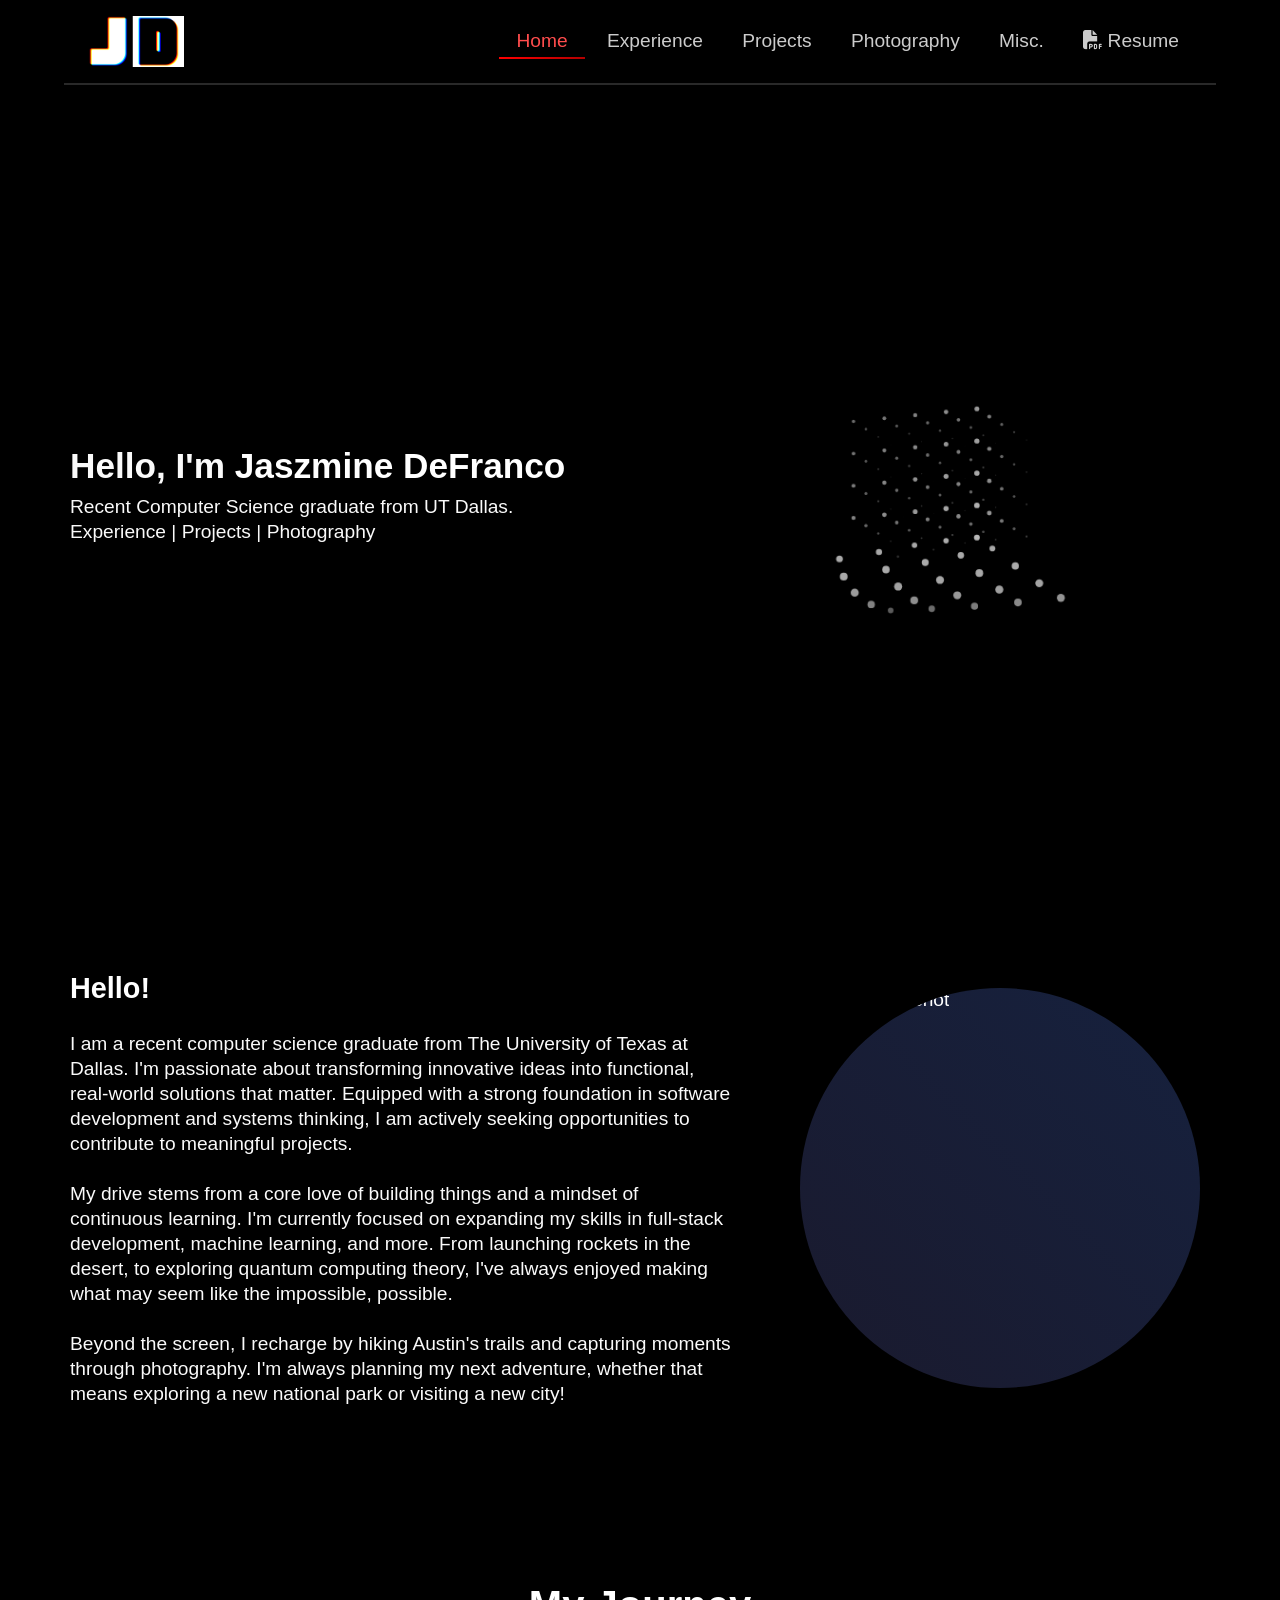
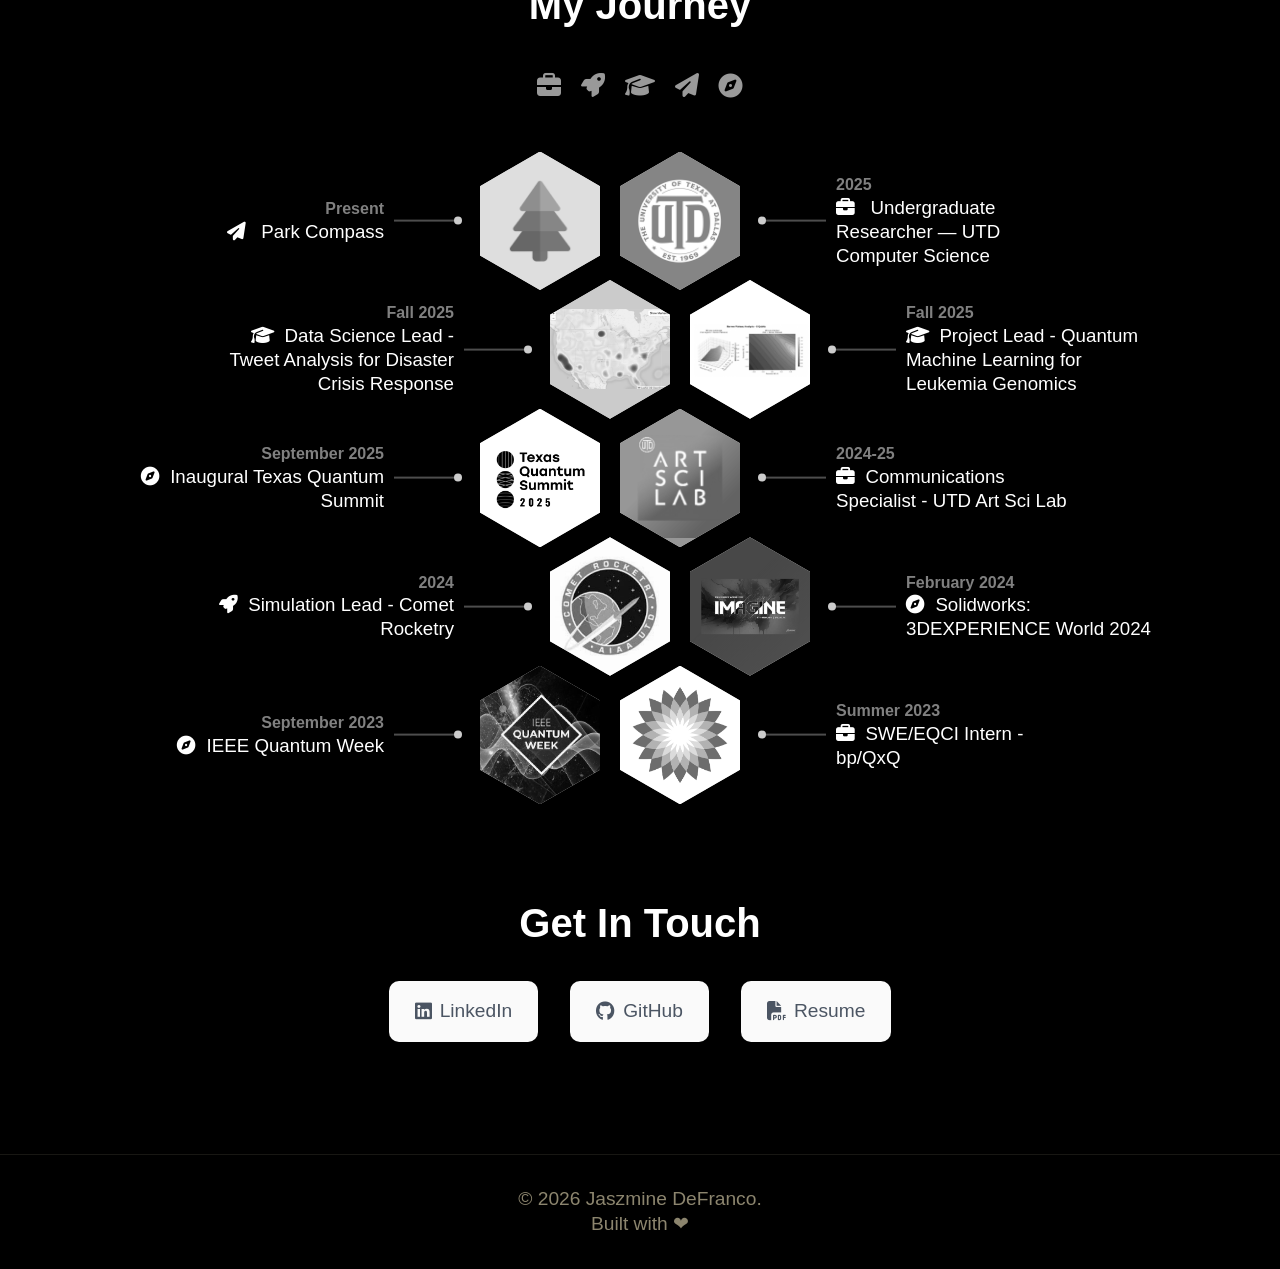
==== commit 73f74647: "Refactored home hexagon timeline to dynamic json honeycomb grid - also implemented automated chronol" ====
--- a/index.html
+++ b/index.html
@@ -28,7 +28,6 @@
     <!-- Navigation -->
     <nav class="navbar">
         <div class="nav-container">
-            <!-- <a href="index.html" class="logo">Jaszmine DeFranco</a> -->
             <a href="index.html" class="logo">
                 <img src="assets/logo/v3-jd-colors.png" alt="Jaszmine DeFranco Portfolio Logo">
             </a>
@@ -74,79 +73,46 @@
             </div>
         </section>
 
-    <!-- ABOUT SECTION w/ grid container -->
-    <section class="about-section">
-        <!-- Text content (left column) -->
-        <div class="about-text">
-            <h1 class="about-title"><span class="highlight" data-text="Hello!">Hello!</span></h1>
-            <br>
-            <p>
-                I am a recent computer science graduate from The University of Texas at Dallas. I'm passionate about transforming innovative 
-                ideas into functional, real-world solutions that matter. Equipped with a strong 
-                foundation in software development and systems thinking, I am actively seeking opportunities 
-                to contribute to meaningful projects.
-            </p>
-            <br>
-            <p>
-                My drive stems from a core love of building things and a mindset of continuous learning. 
-                I'm currently focused on expanding my skills in full-stack development, machine learning, and more. 
-                From launching rockets in the desert, to exploring quantum computing theory, I've always 
-                enjoyed making what may seem like the impossible, possible. 
-            </p>
-            <br>
-            <p>
-                Beyond the screen, I recharge by hiking Austin's trails and capturing moments through 
-                photography. I'm always planning my next adventure, whether that means exploring a new national 
-                park or visiting a new city!
-            </p>
-        </div>
-
-        <!-- Photo (right column) -->
-        <div class="about-photo">
-            <div class="photo-container">
-                <img src="assets/about-headshot.jpeg" 
-                    alt="about-headshot" 
-                    class="profile-photo">
-            </div>
-        </div>
-    </section>
-
-        <!-- icons: atom, code, briefcase, camera -->
-        <!-- https://fontawesome.com/v4/icons/ -->
-        <!-- <section class="section">
-            <h2 class="section-title">Quick Links</h2>
-            <div class="cards">
-
-                <a href="projects.html" class="card">
-                    <div class="card-icon red">
-                        <i class="fas fa-code"></i>
-                    </div>
-                    <h3>Projects</h3>
-                    <p>See what I've built with code</p>
-                </a>
-
-                <a href="experiences.html" class="card">
-                    <div class="card-icon green">
-                        <i class="fas fa-briefcase"></i>
-                    </div>
-                    <h3>Experiences</h3>
-                    <p>My work and education journey</p>
-                </a>
-
-                <a href="about.html" class="card">
-                    <div class="card-icon blue">
-                        <i class="fas fa-user-circle"></i>
-                    </div>
-                    <h3>About</h3>
-                    <p>Photography & personal pursuits</p>
-                </a>
-                
-            </div>
-        </section> -->
-
-        <!-- SUMMARY TIMELINE SECTION -->
-    
-        <section class="hex-timeline" id="timeline">
+        <!-- ABOUT SECTION w/ grid container -->
+        <section class="about-section">
+            <!-- Text content (left column) -->
+            <div class="about-text">
+                <h1 class="about-title"><span class="highlight" data-text="Hello!">Hello!</span></h1>
+                <br>
+                <p>
+                    I am a recent computer science graduate from The University of Texas at Dallas. I'm passionate about transforming innovative 
+                    ideas into functional, real-world solutions that matter. Equipped with a strong 
+                    foundation in software development and systems thinking, I am actively seeking opportunities 
+                    to contribute to meaningful projects.
+                </p>
+                <br>
+                <p>
+                    My drive stems from a core love of building things and a mindset of continuous learning. 
+                    I'm currently focused on expanding my skills in full-stack development, machine learning, and more. 
+                    From launching rockets in the desert, to exploring quantum computing theory, I've always 
+                    enjoyed making what may seem like the impossible, possible. 
+                </p>
+                <br>
+                <p>
+                    Beyond the screen, I recharge by hiking Austin's trails and capturing moments through 
+                    photography. I'm always planning my next adventure, whether that means exploring a new national 
+                    park or visiting a new city!
+                </p>
+            </div>
+
+            <!-- Photo (right column) -->
+            <div class="about-photo">
+                <div class="photo-container">
+                    <img src="assets/about-headshot.jpeg" 
+                        alt="about-headshot" 
+                        class="profile-photo">
+                </div>
+            </div>
+        </section>
+
+        <br><br><br>
+        <!-- SUMMARY TIMELINE SECTION --------------------------------------------------------------- -->
+        <section>
             <h1 class="section-title"><span class="highlight" data-text="My Journey">My Journey</span></h1>
             <div class="timeline-icon-header">
                 <span class="hex-tooltip-trigger" data-desc="Work Experience">
@@ -158,202 +124,216 @@
                 <span class="hex-tooltip-trigger" data-desc="Course Projects">
                     <i class="fas fa-graduation-cap"></i>
                 </span>
-            </div>
-            <br><br>
-
-            <div class="hex-timeline__track">
-
-                <!-- <div class="hex-timeline__item hex-timeline__item--double">
-    
-                        <div class="hex-timeline__side hex-timeline__side--left">
-                            <a class="hex-timeline__label" href="#">
-                            <span class="hex-timeline__year">2024</span>
-                            <span class="hex-timeline__title">Project A</span>
-                            </a>
-                            <div class="hex-timeline__connector">
-                            <span class="hex-timeline__dot"></span>
-                            <span class="hex-timeline__line"></span>
-                            </div>
-                        </div>
-
-                        <div class="hex-timeline__center-pair">
-                            <a class="hex-timeline__hex-link" href="#"><div class="hex-timeline__hex"></div></a>
-                            <a class="hex-timeline__hex-link" href="#"><div class="hex-timeline__hex"></div></a>
-                        </div>
-
-                        <div class="hex-timeline__side hex-timeline__side--right">
-                            <div class="hex-timeline__connector">
-                            <span class="hex-timeline__line"></span>
-                            <span class="hex-timeline__dot"></span>
-                            </div>
-                            <a class="hex-timeline__label" href="#">
-                            <span class="hex-timeline__year">2024</span>
-                            <span class="hex-timeline__title">Project B</span>
-                            </a>
-                        </div>
-                    </div> -->
-
-    <!-- anqc --------------------------------------------------------------- -->
-
-                <div class="hex-timeline__item" data-side="left">
-                    <div class="hex-timeline__side hex-timeline__side--left">
-                        <a class="hex-timeline__label" href="experiences.html#anqc" 
-                        data-desc="Conducted Entanglement Assisted Quantum Error Correction Research - Published 2026.">
-                            <span class="hex-timeline__year">2025</span>
-                            <i class="fas fa-briefcase"></i>
-                            <span class="hex-timeline__title">&nbsp;Undergraduate Researcher — UTD Computer Science</span>
-                        </a>
-                        <div class="hex-timeline__connector">
-                            <span class="hex-timeline__dot"></span>
-                            <span class="hex-timeline__line"></span>
-                        </div>
-                    </div>
-
-                    <a class="hex-timeline__hex-link" href="experiences.html#anqc" aria-label="Undergraduate Researcher">
-                        <div class="hex-timeline__hex">
-                            <img src="assets/home-timeline/utd.png" class="hex-img-utd" alt="UTD Logo" loading="lazy" />
-                        </div>
-                    </a>
-
-                    <div class="hex-timeline__side hex-timeline__side--right"></div>
-                </div>
-
-    <!-- rr --------------------------------------------------------------- -->
-
-                <div class="hex-timeline__item" data-side="right">
-                    <div class="hex-timeline__side hex-timeline__side--left"></div>
-
-                    <a class="hex-timeline__hex-link" href="projects.html#rr" aria-label="Risk Radar: Tweet Analysis for Disaster Crisis Response">
-                        <div class="hex-timeline__hex">
-                            <img src="assets/home-timeline/rr.png" class="hex-img-rr" alt="Risk Radar Heatmap" loading="lazy" />
-                        </div>
-                    </a>
-
-                    <div class="hex-timeline__side hex-timeline__side--right">
-                        <div class="hex-timeline__connector">
-                            <span class="hex-timeline__line"></span>
-                            <span class="hex-timeline__dot"></span>
-                        </div>
-                        <a class="hex-timeline__label" href="projects.html#rr" 
-                        data-desc="Developed a near real-time crisis detection system using the Bluesky API, benchmarking LLMs to classify 25K+ disaster-related posts.">
-                            <span class="hex-timeline__year">Fall 2025</span>
-                            <i class="fas fa-graduation-cap"></i>
-                            <span class="hex-timeline__title">&nbsp;Data Science Lead - Tweet Analysis for Disaster Crisis Response</span>
-                        </a>
-                    </div>
-                </div>
-
-    <!-- qml --------------------------------------------------------------- -->
-
-                <div class="hex-timeline__item" data-side="left">
-                    <div class="hex-timeline__side hex-timeline__side--left">
-                        <a class="hex-timeline__label" href="projects.html#qml" 
-                        data-desc="Engineered quantum and classical ML models to classify leukemia subtypes from gene-expression data.">
-                            <span class="hex-timeline__year">Fall 2025</span>
-                            <i class="fas fa-graduation-cap"></i>
-                            <span class="hex-timeline__title">&nbsp;Project Lead - Quantum Machine Learning for Leukemia Genomics</span>
-                        </a>
-                        <div class="hex-timeline__connector">
-                            <span class="hex-timeline__dot"></span>
-                            <span class="hex-timeline__line"></span>
-                        </div>
-                    </div>
-
-                    <a class="hex-timeline__hex-link" href="projects.html#qml" aria-label="Quantum Machine Learning for Leukemia Genomics">
-                        <div class="hex-timeline__hex">
-                            <img src="assets/home-timeline/qml.png" class="hex-img-qml" alt="Quantum Machine Learning for Leukemia Genomics" loading="lazy" />
-                        </div>
-                    </a>
-
-                    <div class="hex-timeline__side hex-timeline__side--right"></div>
-                </div>
-
-    <!-- asl --------------------------------------------------------------- -->
-
-                <div class="hex-timeline__item" data-side="right">
-                    <div class="hex-timeline__side hex-timeline__side--left"></div>
-
-                    <a class="hex-timeline__hex-link" href="experiences.html#asl" aria-label="Communications Specialist">
-                        <div class="hex-timeline__hex">
-                            <img src="assets/experience/asl-logo.png" class="hex-img-asl" alt="Art Sci Lab Logo" loading="lazy" />
-                        </div>
-                    </a>
-
-                    <div class="hex-timeline__side hex-timeline__side--right">
-                        <div class="hex-timeline__connector">
-                            <span class="hex-timeline__line"></span>
-                            <span class="hex-timeline__dot"></span>
-                        </div>
-                        <a class="hex-timeline__label" href="experiences.html#asl" 
-                        data-desc="Drove Lab engagement via strategic marketing, event coordination, and data-driven proposals.">
-                            <span class="hex-timeline__year">2024-25</span>
-                            <i class="fas fa-briefcase"></i>
-                            <span class="hex-timeline__title">&nbsp;Communications Specialist - UTD Art Sci Lab</span>
-                        </a>
-                    </div>
-                </div>
-
-    <!-- rck --------------------------------------------------------------- -->
-
-                <div class="hex-timeline__item" data-side="left">
-                    <div class="hex-timeline__side hex-timeline__side--left">
-                        <a class="hex-timeline__label" href="projects.html#rck" 
-                        data-desc="Designed & launched a high-powered rocket, leading flight simulations and 6-DOF analyses 
-                        to optimize performance at the 2024 IREC competition at Spaceport America.">
-                            <span class="hex-timeline__year">2024</span>
-                            <i class="fas fa-rocket"></i>
-                            <span class="hex-timeline__title">&nbsp;Simulation Lead - Comet Rocketry</span>
-                        </a>
-                        <div class="hex-timeline__connector">
-                            <span class="hex-timeline__dot"></span>
-                            <span class="hex-timeline__line"></span>
-                        </div>
-                    </div>
-
-                    <a class="hex-timeline__hex-link" href="projects.html#rck" aria-label="Simulation Lead">
-                        <div class="hex-timeline__hex">
-                            <img src="assets/home-timeline/rck.png" alt="Comet Rocketry" loading="lazy" />
-                        </div>
-                    </a>
-
-                    <div class="hex-timeline__side hex-timeline__side--right"></div>
-                </div>
-
-    <!-- bp --------------------------------------------------------------- -->
-
-                <div class="hex-timeline__item" data-side="right">
-                    <div class="hex-timeline__side hex-timeline__side--left"></div>
-
-                    <a class="hex-timeline__hex-link" href="experiences.html#bp" aria-label="EQCI Intern - bp/QxQ">
-                        <div class="hex-timeline__hex">
-                            <img src="assets/home-timeline/bp.png" class="hex-img-bp" alt="bp logo" loading="lazy" />
-                        </div>
-                    </a>
-
-                    <div class="hex-timeline__side hex-timeline__side--right">
-                        <div class="hex-timeline__connector">
-                            <span class="hex-timeline__line"></span>
-                            <span class="hex-timeline__dot"></span>
-                        </div>
-                        <a class="hex-timeline__label" href="experiences.html#bp" 
-                        data-desc="Implemented key algorithms (QKD, Grover's, QAOA, VQE), and collaborated with bp to explore hybrid quantum-classical solutions for energy optimization.">
-                            <span class="hex-timeline__year">Summer 2023</span>
-                            <i class="fas fa-briefcase"></i>
-                            <span class="hex-timeline__title">&nbsp;SWE/EQCI Intern - bp/QxQ</span>
-                        </a>
-                    </div>
-                </div>
+                <span class="hex-tooltip-trigger" data-desc="Personal Projects">
+                    <i class="fas fa-paper-plane"></i>
+                </span>
+                <span class="hex-tooltip-trigger" data-desc="Conferences">
+                    <i class="fas fa-compass"></i>
+                </span>
+                <!-- ----------------------------------------------------------- -->
+                <!-- <span class="hex-tooltip-trigger" data-desc="Outreach/Community Events (Workshops, Panels, etc.)">
+                    <i class="fas fa-leaf"></i>
+                </span> -->
+                <!------------ https://fontawesome.com/v4/icons/#chart ------------>
+                <!-- ----------------------------------------------------------- -->
+                <!-- <span class="hex-tooltip-trigger" data-desc="Course Projects">
+                    <i class="fas fa-code"></i>
+                </span>
+                <span class="hex-tooltip-trigger" data-desc="Course Projects">
+                    <i class="fas fa-atom"></i>
+                </span>
+                <span class="hex-tooltip-trigger" data-desc="Course Projects">
+                    <i class="fas fa-cogs"></i>
+                </span>
+                <span class="hex-tooltip-trigger" data-desc="Course Projects">
+                    <i class="fas fa-cloud"></i>
+                </span> -->
+            </div> 
+            <br>
+
+            <div class="hex-test">
+
+            <!-- ANQC --------------------------------------------------------------- -->
+                <!-- Left-side label (odd row, left hex) -->
+                <div>
+                    <a class="hex-test__hex-link" href="experiences.html#anqc">
+                        <div class="hex-test__inner">
+                            <img src="assets/home-timeline/utd.png" class="hex-img-utd" alt="UTD logo" />
+                        </div>
+                    </a>
+                    <div class="hex-test__label--left">
+                        <a class="hex-test__text" href="experiences.html#anqc" 
+                            data-desc="Conducted Entanglement Assisted Quantum Error Correction Research - Published 2026.">
+                            <span class="hex-test__year">
+                                <i class="fas fa-briefcase"></i> 2025
+                            </span>
+                            <span class="hex-test__title">
+                                <!-- <i class="fas fa-briefcase"></i> -->
+                                &nbsp;Undergraduate Researcher — UTD Computer Science</span>
+                        </a>
+                        <span class="hex-test__line"></span>
+                        <span class="hex-test__dot"></span>
+                    </div>
+                </div>
+
+            <!-- RISK RADAR --------------------------------------------------------------- -->
+                <!-- Right-side label (odd row, right hex) -->
+                <div>
+                    <a class="hex-test__hex-link" href="projects.html#rr">
+                        <div class="hex-test__inner">
+                            <img src="assets/home-timeline/rr.png" class="hex-img-rr" alt="Risk Radar Heatmap" />
+                        </div>
+                    </a>
+                    <div class="hex-test__label--right">
+                        <span class="hex-test__dot"></span>
+                        <span class="hex-test__line"></span>
+                        <a class="hex-test__text" href="projects.html#rr"
+                            data-desc="Developed a near real-time crisis detection system using the Bluesky API, benchmarking LLMs to classify 25K+ disaster-related posts.">
+                            <span class="hex-test__year">
+                                <i class="fas fa-graduation-cap"></i>
+                                Fall 2025
+                            </span>
+                            <span class="hex-test__title">Data Science Lead - Tweet Analysis for Disaster Crisis Response</span>
+                        </a>
+                    </div>
+                </div>
+
+            <!-- QML --------------------------------------------------------------- -->
+                <!-- Even row hexes (shifted right by the grid) -->
+                <div>
+                    <a class="hex-test__hex-link" href="projects.html#qml">
+                        <div class="hex-test__inner">
+                            <img src="assets/home-timeline/qml.png" class="hex-img-qml" alt="Quantum Machine Learning for Leukemia Genomics" />
+                        </div>
+                    </a>
+                    <div class="hex-test__label--left">
+                        <a class="hex-test__text" href="projects.html#qml"
+                            data-desc="Engineered quantum and classical ML models to classify leukemia subtypes from gene-expression data.">
+                            <span class="hex-test__year">
+                                <i class="fas fa-graduation-cap"></i>
+                                Fall 2025
+                            </span>
+                            <span class="hex-test__title">Project Lead - Quantum Machine Learning for Leukemia Genomics</span>
+                        </a>
+                        <span class="hex-test__line"></span>
+                        <span class="hex-test__dot"></span>
+                    </div>
+                </div>
+
+            <!-- ASL --------------------------------------------------------------- -->
+                <div>
+                    <a class="hex-test__hex-link" href="experiences.html#asl">
+                        <div class="hex-test__inner">
+                            <img src="assets/home-timeline/asl.png" class="hex-img-asl" alt="Art Sci Lab Logo" />
+                        </div>
+                    </a>
+                    <div class="hex-test__label--right">
+                        <span class="hex-test__dot"></span>
+                        <span class="hex-test__line"></span>
+                        <a class="hex-test__text" href="experiences.html#asl">
+                            <span class="hex-test__year">
+                                <i class="fas fa-briefcase"></i>
+                                2024-25
+                            </span>
+                            <span class="hex-test__title">Communications Specialist - UTD Art Sci Lab</span>
+                        </a>
+                    </div>
+                </div>
+
+            <!-- ROCKETRY --------------------------------------------------------------- -->
+                <!-- Left-side label (odd row, left hex) -->
+                <div>
+                    <a class="hex-test__hex-link" href="projects.html#rck">
+                        <div class="hex-test__inner">
+                            <img src="assets/home-timeline/rck.png" class="hex-img-rck" alt="Comet Rocketry" />
+                        </div>
+                    </a>
+                    <div class="hex-test__label--left">
+                        <a class="hex-test__text" href="projects.html#rck" 
+                            data-desc="Designed & launched a high-powered rocket, leading flight simulations and 6-DOF analyses 
+                            to optimize performance at the 2024 IREC competition at Spaceport America.">
+                            <span class="hex-test__year">
+                                <i class="fas fa-rocket"></i> 2024
+                            </span>
+                            <span class="hex-test__title">
+                                <!-- <i class="fas fa-briefcase"></i> -->
+                                Simulation Lead - Comet Rocketry</span>
+                        </a>
+                        <span class="hex-test__line"></span>
+                        <span class="hex-test__dot"></span>
+                    </div>
+                </div>
+
+            <!-- BP --------------------------------------------------------------- -->
+                <!-- Right-side label (odd row, right hex) -->
+                <div>
+                    <a class="hex-test__hex-link" href="experiences.html#bp">
+                        <div class="hex-test__inner">
+                            <img src="assets/home-timeline/bp.png" class="hex-img-bp" alt="bp logo" />
+                        </div>
+                    </a>
+                    <div class="hex-test__label--right">
+                        <span class="hex-test__dot"></span>
+                        <span class="hex-test__line"></span>
+                        <a class="hex-test__text" href="experiences.html#bp"
+                            data-desc="Implemented key algorithms (QKD, Grover's, QAOA, VQE), and collaborated with bp to explore hybrid quantum-classical solutions for energy optimization.">
+                            <span class="hex-test__year">
+                                <i class="fas fa-graduation-cap"></i>
+                                Summer 2023
+                            </span>
+                            <span class="hex-test__title">SWE/EQCI Intern - bp/QxQ</span></span>
+                        </a>
+                    </div>
+                </div>
+
+            <!-- HEX7 --------------------------------------------------------------- -->
+                <!-- Even row hexes (shifted right by the grid) -->
+                <!-- <div>
+                    <a class="hex-test__hex-link" href="projects.html#qml">
+                        <div class="hex-test__inner">
+                            <img src="assets/home-timeline/qml.png" class="hex-img-qml" alt="Quantum Machine Learning for Leukemia Genomics" />
+                        </div>
+                    </a>
+                    <div class="hex-test__label--left">
+                        <a class="hex-test__text" href="projects.html#qml"
+                            data-desc="Engineered quantum and classical ML models to classify leukemia subtypes from gene-expression data.">
+                            <span class="hex-test__year">
+                                <i class="fas fa-graduation-cap"></i>
+                                Fall 2025
+                            </span>
+                            <span class="hex-test__title">Project Lead - Quantum Machine Learning for Leukemia Genomics</span>
+                        </a>
+                        <span class="hex-test__line"></span>
+                        <span class="hex-test__dot"></span>
+                    </div>
+                </div> -->
+
+            <!-- HEX8 --------------------------------------------------------------- -->
+                <!-- <div>
+                    <a class="hex-test__hex-link" href="experiences.html#asl">
+                        <div class="hex-test__inner">
+                            <img src="assets/home-timeline/asl.png" class="hex-img-asl" alt="Art Sci Lab Logo" />
+                        </div>
+                    </a>
+                    <div class="hex-test__label--right">
+                        <span class="hex-test__dot"></span>
+                        <span class="hex-test__line"></span>
+                        <a class="hex-test__text" href="experiences.html#asl">
+                            <span class="hex-test__year">
+                                <i class="fas fa-briefcase"></i>
+                                2024-25
+                            </span>
+                            <span class="hex-test__title">Communications Specialist - UTD Art Sci Lab</span>
+                        </a>
+                    </div>
+                </div> -->
 
             </div>
         </section>
 
         <div class="hex-timeline__tooltip" id="hexTooltip" aria-hidden="true"></div>
  
- 
- 
-
-
-
+        <br><br><br>
         <!-- CONTACT SECTION -->
         <section class="section" id="contact">
             <h2 class="section-title"><span class="highlight" data-text="Get In Touch">Get In Touch</span></h2>
@@ -377,7 +357,7 @@
     </footer>
 
     <script src="script.js"></script>
-
+    <script src="scripts/hex-timeline.js"></script>
     <script type="application/ld+json">
         {
             "@context": "https://schema.org",
@@ -395,75 +375,5 @@
             }
         }
     </script>
-
-    <script>
-        document.addEventListener('DOMContentLoaded', () => {
-  const tooltip = document.getElementById('hexTooltip');
-  if (!tooltip) return;
-
-  /**
-   * 1. SELECT ALL TRIGGERS
-   * Includes hexagons, labels, and your new icon class
-   */
-  const triggers = document.querySelectorAll(
-    '.hex-timeline__label, .hex-timeline__hex-link, .hex-tooltip-trigger'
-  );
-
-  triggers.forEach(trigger => {
-    
-    // This helper finds the description string based on which part is hovered
-    const getDescription = (el) => {
-      // Priority 1: Direct data-desc (for icons and labels)
-      if (el.getAttribute('data-desc')) {
-        return el.getAttribute('data-desc');
-      }
-      
-      // Priority 2: Hexagon hover (find the description in the same row)
-      const parentItem = el.closest('.hex-timeline__item');
-      if (parentItem) {
-        const label = parentItem.querySelector('.hex-timeline__label');
-        return label ? label.getAttribute('data-desc') : '';
-      }
-      
-      return '';
-    };
-
-    const descText = getDescription(trigger);
-
-    // Only attach events if there is actually text to show
-    if (descText) {
-      trigger.addEventListener('mouseenter', () => {
-        tooltip.textContent = descText;
-        tooltip.classList.add('is-visible');
-      });
-
-      trigger.addEventListener('mousemove', (e) => {
-        const offset = 15;
-        let x = e.clientX + offset;
-        let y = e.clientY + offset;
-
-        // Prevention: Tooltip going off the right side of the screen
-        const tw = tooltip.offsetWidth;
-        if (x + tw > window.innerWidth - 10) {
-          x = e.clientX - tw - offset;
-        }
-
-        // Prevention: Tooltip going off the bottom of the screen
-        const th = tooltip.offsetHeight;
-        if (y + th > window.innerHeight - 10) {
-          y = e.clientY - th - offset;
-        }
-
-        tooltip.style.left = `${x}px`;
-        tooltip.style.top = `${y}px`;
-      });
-
-      trigger.addEventListener('mouseleave', () => {
-        tooltip.classList.remove('is-visible');
-      });
-    }
-  });
-});
-    </script>
 </body>
 </html>
--- a/styles/home.css
+++ b/styles/home.css
@@ -307,6 +307,92 @@
 /* ========== ===================== ========== */
 /* ========== Home Hexagon Timeline ========== */
 /* ========== ===================== ========== */
+
+/* ── New Grid Logic ── */
+.hex-grid-container {
+  --s: 140px;  /* Size of hexagon */
+  --g: 20px;   /* Gap between hexagons */
+  
+  display: flex;
+  flex-wrap: wrap;
+  justify-content: center;
+  gap: var(--g);
+  
+  /* Enough width for 2 hexes + the staggered offset */
+  width: calc(2.5 * var(--s) + var(--g)); 
+  margin: 0 auto;
+  padding-bottom: 50px;
+}
+
+.hex-item {
+  width: var(--s);
+  position: relative;
+  /* Nest rows vertically */
+  margin-bottom: calc(var(--s) / -4); 
+}
+
+/* Apply the honeycomb stagger to Row 2, 4, 6... */
+.hex-item:nth-child(4n+3),
+.hex-item:nth-child(4n+4) {
+  transform: translateX(calc(var(--s) / 2 + var(--g) / 2));
+}
+
+/* Hexagon Styling */
+.hex-timeline__hex {
+  width: var(--s);
+  aspect-ratio: cos(30deg); /* Maintains hexagon proportions */
+  background: #ddd;
+  clip-path: polygon(50% 0%, 100% 25%, 100% 75%, 50% 100%, 0% 75%, 0% 25%);
+  filter: drop-shadow(0 0 2px #fff);
+  overflow: hidden;
+  transition: filter 0.3s ease;
+}
+
+/* Label styling to work within the grid */
+.hex-label {
+  position: absolute;
+  top: 100%;
+  left: 50%;
+  transform: translateX(-50%);
+  text-align: center;
+  width: 150px;
+  pointer-events: none;
+  z-index: 5;
+  margin-top: -20px; /* Pull text closer to the hexagon */
+}
+
+.hex-year {
+  display: block;
+  font-weight: 700;
+  font-size: 0.8rem;
+  opacity: 0.6;
+}
+
+.hex-title {
+  font-size: 0.9rem;
+  line-height: 1.2;
+}
+
+/* Image & Hover effects */
+.hex-timeline__hex img {
+  width: 100%;
+  height: 100%;
+  object-fit: cover;
+  transition: transform 0.4s ease-in-out;
+  filter: grayscale(100%);
+}
+
+.hex-item:hover .hex-timeline__hex img {
+  transform: scale(1.2);
+  filter: grayscale(0%);
+}
+
+.hex-img-utd {
+    /* Shows the whole logo instead of cropping it */
+    object-fit: contain !important;
+    background: #e87503;             /* Adds a background if the logo is transparent */
+    padding: 0px;                 /* Shrinks the logo slightly so it doesn't touch the edges */
+}
 
 /* 
    Alternates hexagons left / right of a centre spine.
@@ -418,42 +504,6 @@
   transition: filter 0.3s ease;
 }
 
-
-.hex-img-utd {
-    /* Shows the whole logo instead of cropping it */
-    object-fit: contain !important;     /* Shows the whole logo instead of cropping it */
-    background: #e87503;             /* Adds a background if the logo is transparent */
-    padding: 0px;                 /* Shrinks the logo slightly so it doesn't touch the edges */
-}
-
-.hex-img-rr {
-    /* Shows the whole logo instead of cropping it */
-    object-fit: contain !important;     /* Shows the whole logo instead of cropping it */
-    background: #aad3e0;             /* Adds a background if the logo is transparent */
-    padding: 0px;                 /* Shrinks the logo slightly so it doesn't touch the edges */
-}
-
-.hex-img-qml {
-    /* Shows the whole logo instead of cropping it */
-    object-fit: contain !important;     /* Shows the whole logo instead of cropping it */
-    background: white;             /* Adds a background if the logo is transparent */
-    padding: 0px;                 /* Shrinks the logo slightly so it doesn't touch the edges */
-}
-
-.hex-img-asl {
-    /* Shows the whole logo instead of cropping it */
-    object-fit: scale-down !important;     /* Shows the whole logo instead of cropping it */
-    background: #f18912;             /* Adds a background if the logo is transparent */
-    padding: 0px;                 /* Shrinks the logo slightly so it doesn't touch the edges */
-}
-
-.hex-img-bp {
-    /* Shows the whole logo instead of cropping it */
-    object-fit: scale-down !important;     
-    background: white;             /* Adds a background if the logo is transparent */
-    padding: 0px;                 /* Shrinks the logo slightly so it doesn't touch the edges */
-}
-
 /* ── Connector (The Line and Dot) ────────────────────────── */
 .hex-timeline__connector {
   display: flex;
@@ -559,7 +609,7 @@
   gap: 4px; /* Space between the two hexagons on the same row */
   flex-shrink: 0;
   z-index: 2;
-  /* Adjust this to align with the staggered hexagons above/below */
+  /* Adjust to align with the staggered hexagons above/below */
   margin: 0 -28px; 
 }
 
@@ -577,7 +627,7 @@
   justify-content: flex-start;
 }
 
-/* If you want the double hexagons to interlock with a single hexagon below it: */
+/* double hexagons interlock with a single hexagon below it */
 .hex-timeline__item--double + .hex-timeline__item:not(.hex-timeline__item--double) {
   margin-top: -38px;
 }
@@ -587,7 +637,7 @@
 .hex-timeline__tooltip {
   position: fixed;
   z-index: 9999;
-  pointer-events: none; /* Crucial: prevents the tooltip from blocking the hover */
+  pointer-events: none; /* prevents the tooltip from blocking the hover */
   background: rgba(20, 20, 20, 0.95);
   color: #fff;
   padding: 12px 16px;
@@ -624,10 +674,226 @@
   cursor: help;
   padding: 10px;          /* Makes the "hover" area larger and easier to hit */
   font-size: 1.5rem;      /* Adjust icon size here */
-  color: rgba(255, 255, 255, 0.6); /* Match your timeline theme */
+  color: rgba(255, 255, 255, 0.6); /* Matches timeline theme */
   transition: color 0.3s ease;
 }
 
 .timeline-icon-header .hex-tooltip-trigger:hover {
   color: #fff;            /* Brightens on hover */
+}
+
+/*
+*
+*
+*
+*/
+
+/* UPDATED/IMPROVED hex timeline */
+
+.hex-test {
+  --s: 120px;  /* size  */
+  --g: 20px;   /* gap */
+  
+  display: flex;
+  flex-wrap: wrap;
+  gap: var(--g);
+  
+  /* widen the container slightly to account for the offset shift */
+  width: calc(2.5 * var(--s) + var(--g)); 
+  margin: 0 auto;
+  /* padding-left: calc(var(--s) / 4);  */
+  counter-reset: num;
+  overflow: visible;
+}
+
+.hex-test > * {
+  width: var(--s);
+  aspect-ratio: cos(30deg);
+  /* border-radius: 50% / 25%;
+  corner-shape: bevel;
+  overflow: visible; /* lets the label escape the clip */
+  margin-bottom: calc(var(--s) / -4);
+  position: relative;
+  z-index: 1;
+  /* filter: drop-shadow(0 0 2px #fff); */
+  display: flex;
+  align-items: center;
+  justify-content: center;
+}
+
+/* Offset every 3rd and 4th hexagon (second row) */
+/* staggered honeycomb effect */
+.hex-test > div:nth-child(4n+3),
+.hex-test > div:nth-child(4n+4) {
+  transform: translateX(calc(var(--s) / 2 + var(--g) / 2));
+}
+
+/* hex image/bg sits inside separate inner div so clip-path only clips that */
+.hex-test__inner {
+  width: 100%;
+  height: 100%;
+  position: absolute; /* Ensures it fills the parent exactly */
+  top: 0;
+  left: 0;
+  clip-path: polygon(50% 0%, 100% 25%, 100% 75%, 50% 100%, 0% 75%, 0% 25%);
+  background: #ddd;
+  z-index: 2; /* Sits under the labels or over*/
+  
+}
+
+.hex-test__inner img {
+  width: 100%;
+  height: 100%;
+  object-fit: cover;
+  filter: grayscale(100%);
+  transition: transform 0.4s ease;
+  filter: grayscale(100%); /* Makes image black and white */
+}
+
+.hex-test > *:hover .hex-test__inner img {
+  transform: scale(1.2);
+  filter: grayscale(0%);
+  filter: brightness(1.1);
+  z-index: 10; /* Bring hovered hex and its label to the front */
+}
+
+
+/* Label extending to the LEFT */
+.hex-test__label--left {
+  position: absolute;
+  right: calc(100% + 8px); /* 8px = dot width + small gap */
+  top: 50%;
+  transform: translateY(-50%);
+  text-align: right;
+  display: flex;
+  align-items: center;
+  justify-content: flex-end;
+  gap: 0;
+  /* white-space: nowrap; */
+  white-space: normal;
+  pointer-events: none;
+  z-index: 11; /* Ensure labels stay above the hexagon shapes */
+
+  
+}
+
+/* Label extending to the RIGHT */
+.hex-test__label--right {
+  position: absolute;
+  left: calc(100% + 8px);
+  top: 50%;
+  transform: translateY(-50%);
+  display: flex;
+  align-items: center;
+  gap: 0;
+  /* white-space: nowrap; */
+  white-space: normal;
+  pointer-events: none;
+  z-index: 11; /* Ensure labels stay above the hexagon shapes */
+
+  
+}
+
+.hex-test__dot {
+  width: 8px;
+  height: 8px;
+  border-radius: 50%;
+  background: #fff;
+  opacity: 0.8;
+  flex-shrink: 0;
+}
+
+.hex-test__line {
+  width: 60px;
+  height: 2px;
+  background: #fff;
+  opacity: 0.3;
+  flex-shrink: 0;
+}
+
+.hex-test__text {
+  color: #fff;
+  text-decoration: none;
+  pointer-events: all;
+
+  /* Force wrapping for long titles */
+  white-space: normal; 
+  word-wrap: break-word;
+  width: 250px; 
+  /* display: block; */
+  display: flex;
+  flex-direction: column;
+  /* flex: 1;  */
+}
+
+/* Left label: text → line → dot → [hex] */
+.hex-test__label--left .hex-test__text { order: 1; margin-right: 10px; text-align: right; }
+.hex-test__label--left .hex-test__line { order: 2; }
+.hex-test__label--left .hex-test__dot  { order: 3; margin-right: 10px;}
+
+/* Right label: [hex] → dot → line → text */
+.hex-test__label--right .hex-test__dot  { order: 1; margin-left: 10px;}
+.hex-test__label--right .hex-test__line { order: 2; }
+.hex-test__label--right .hex-test__text { order: 3; margin-left: 10px; text-align: left; }
+
+.hex-test__year {
+  display: block;
+  font-size: 1rem;
+  font-weight: 700;
+  opacity: 0.5;
+}
+
+/* favicon icon */
+.hex-test__year i {
+  font-size: 0.95rem;
+}
+
+.hex-test__title {
+  display: block;
+  font-size: 1.17rem;
+  font-weight: 500;
+  line-height: 1.5rem;
+}
+
+/*
+*
+*
+*
+*/
+
+.hex-img-utd {
+    /* Shows the whole logo instead of cropping it */
+    object-fit: contain !important;     /* Shows the whole logo instead of cropping it */
+    background: #e87503;             /* Adds a background if the logo is transparent */
+    padding: 0px;                 /* Shrinks the logo slightly so it doesn't touch the edges */
+}
+
+.hex-img-rr {
+    object-fit: contain !important;
+    background: #aad3e0;
+    padding: 0px;
+}
+
+.hex-img-qml {
+    object-fit: contain !important;
+    background: white;
+    padding: 0px;
+}
+
+.hex-img-asl {
+    object-fit: scale-down !important;
+    background: #f18912;
+    padding: 0px;
+}
+
+.hex-img-bp {
+    object-fit: scale-down !important;     
+    background: white;
+    padding: 0px;
+}
+
+.hex-img-pc {
+    object-fit: scale-down !important;     
+    background: #e2e0be;      
+    padding: 0px;  
 }
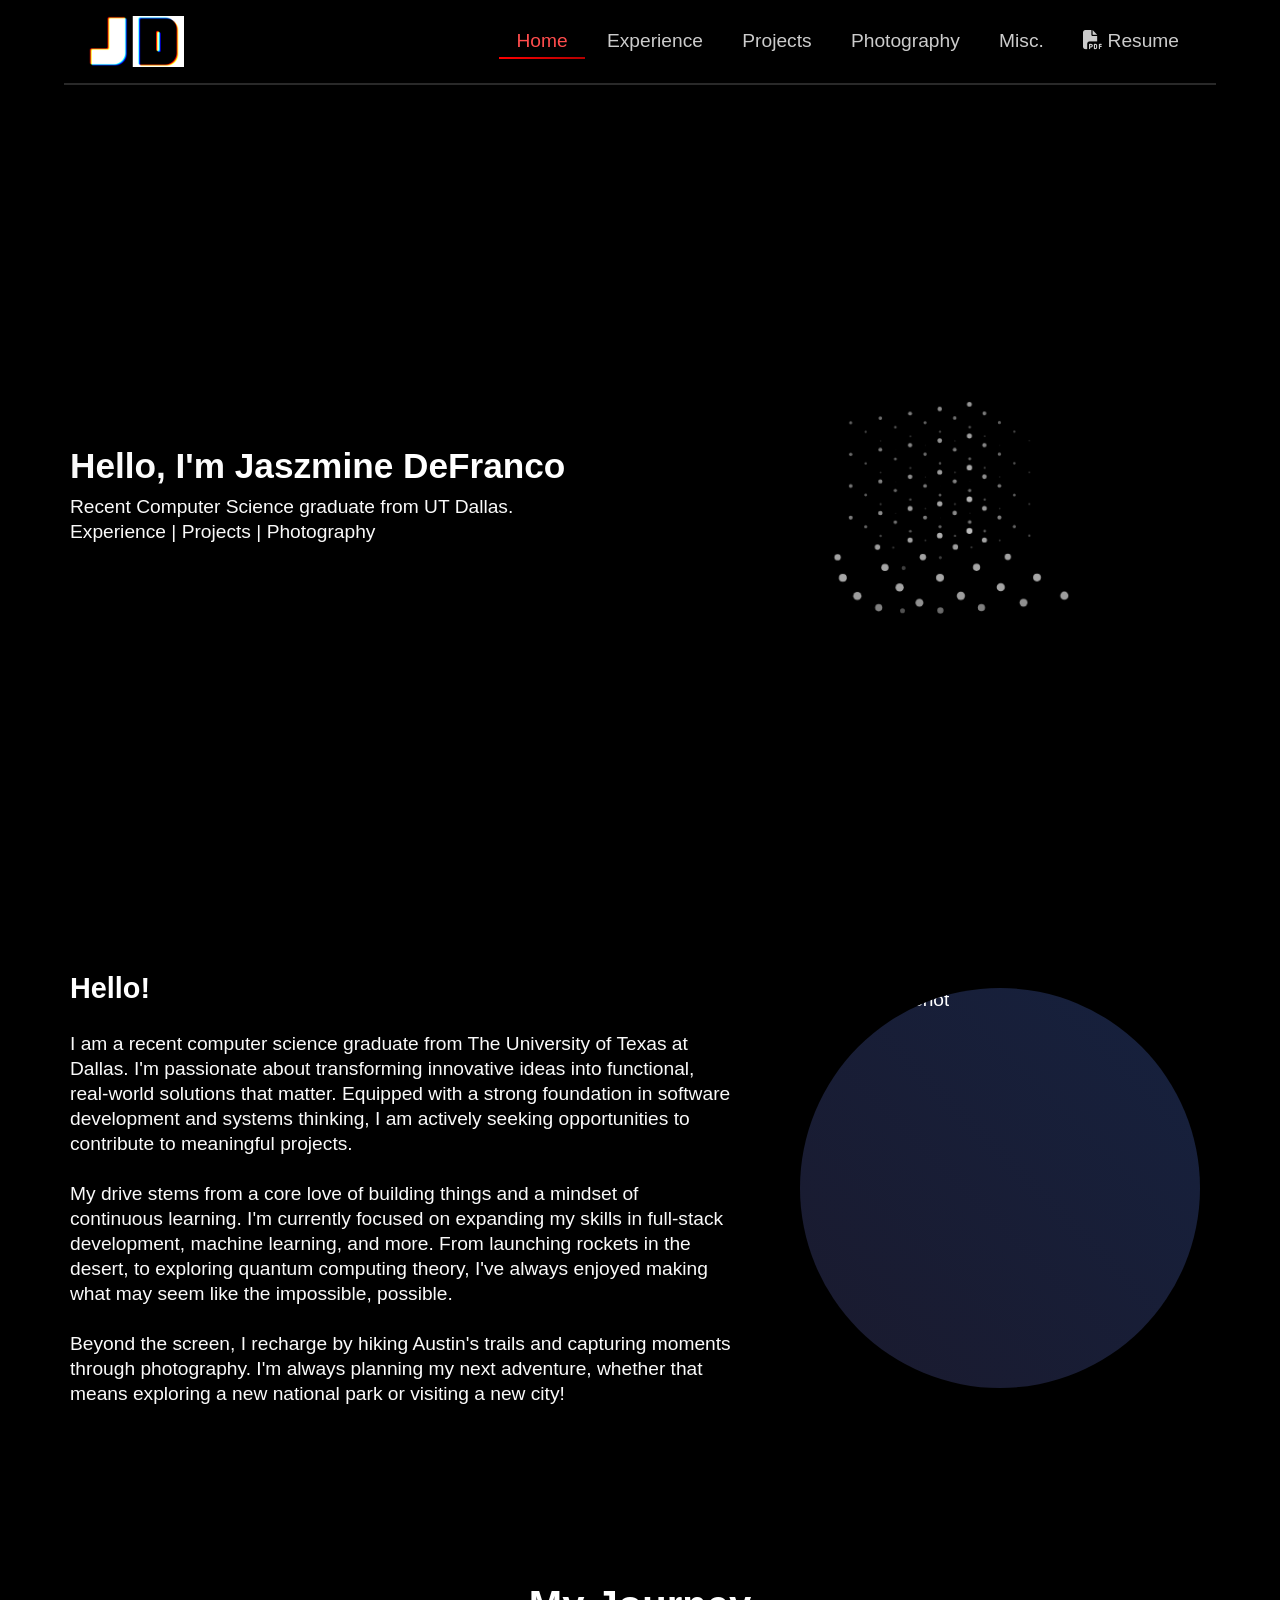
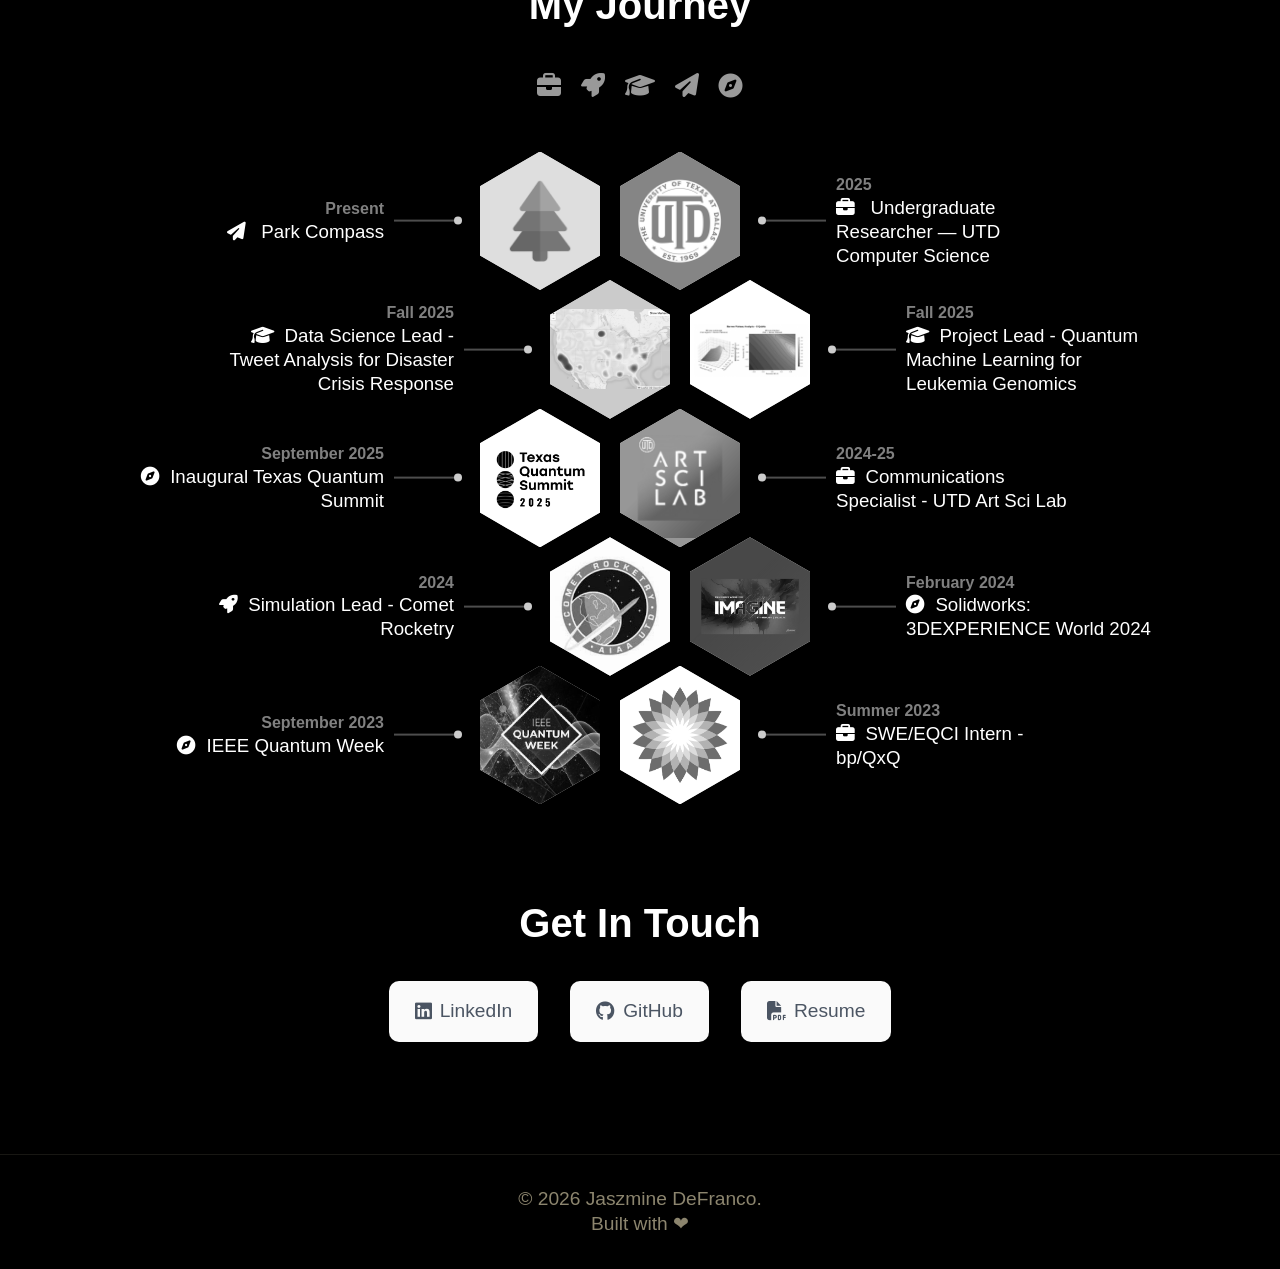
==== commit 21586267: "Added retry logic to handle network state changes for image loadingon home page" ====
--- a/index.html
+++ b/index.html
@@ -15,6 +15,7 @@
     <meta property="og:type" content="website">
 
     <link rel="icon" type="image/png" href="assets/logo/v3-jd-square.png">
+    <link rel="preload" href="data.json" as="fetch" crossorigin="anonymous">
     <link rel="stylesheet" href="styles/styles.css">
     <link rel="stylesheet" href="styles/home.css">
     <link rel="stylesheet" href="styles/about.css">
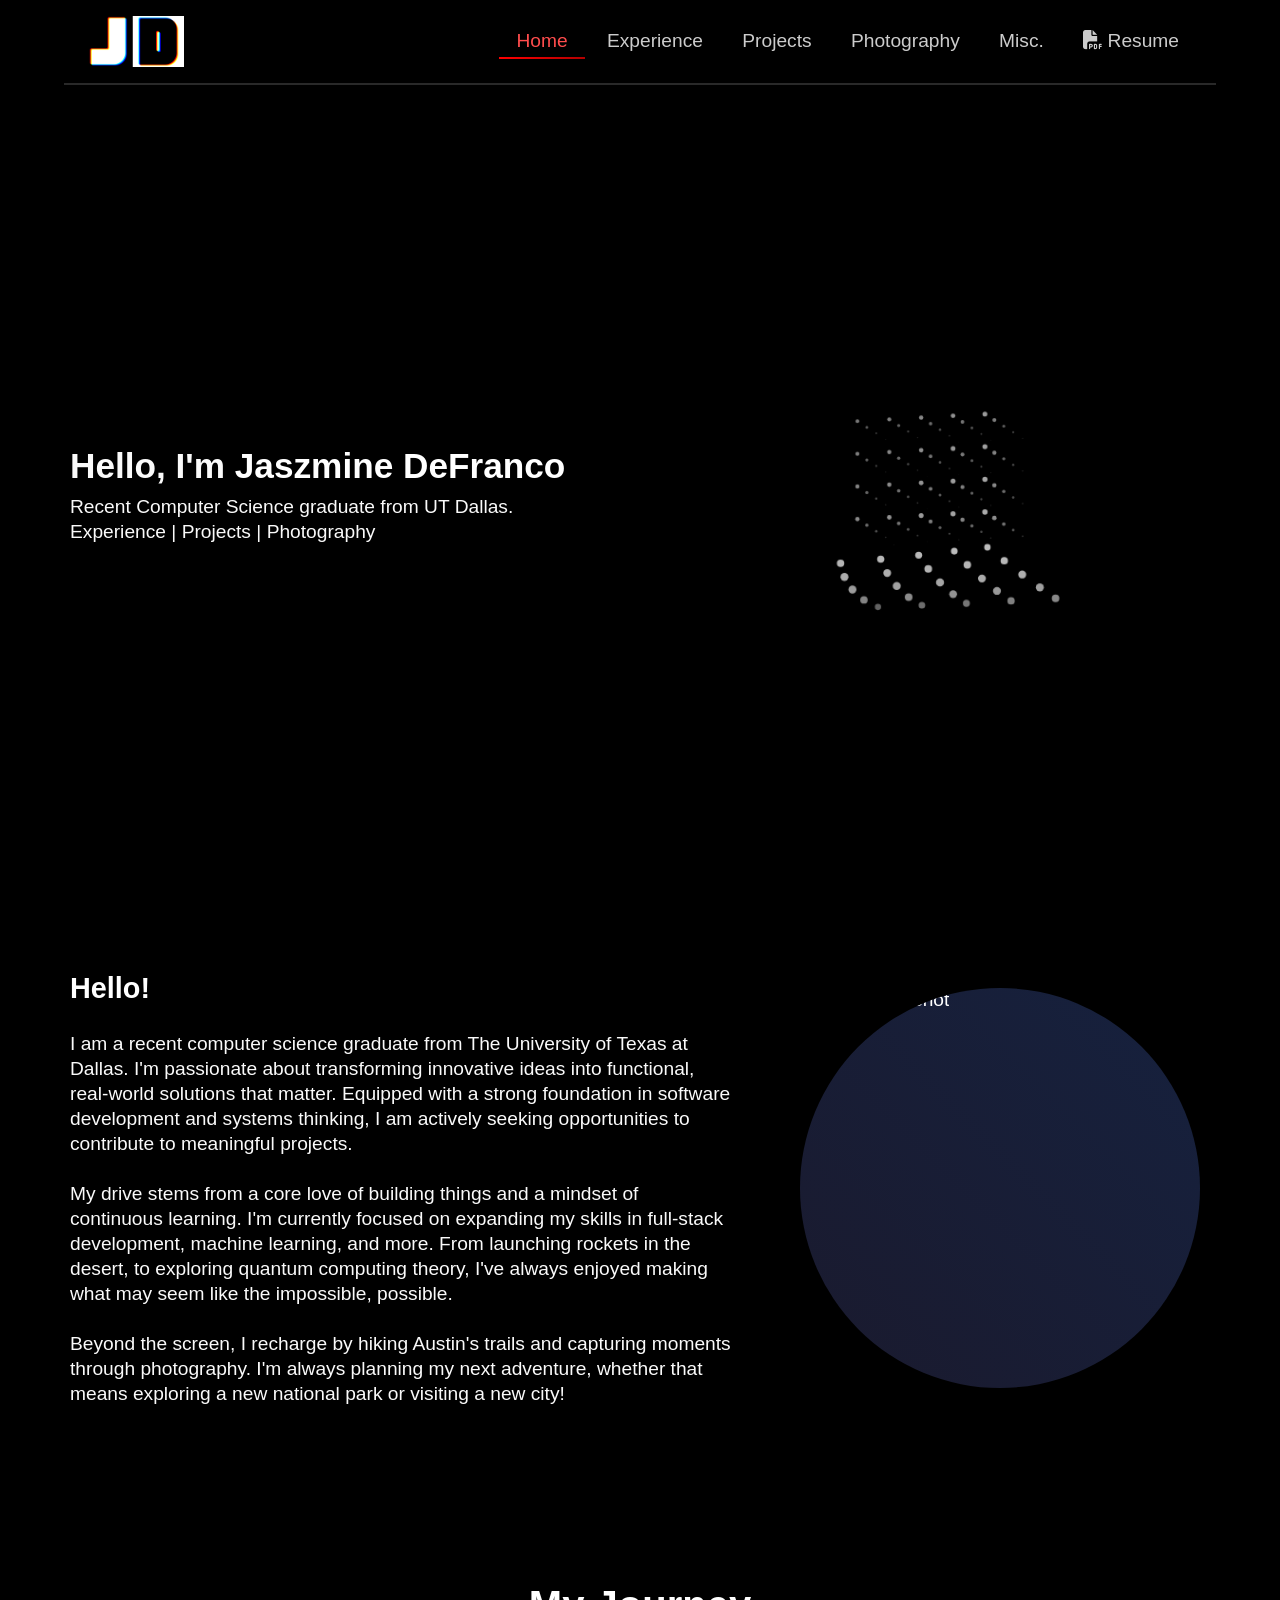
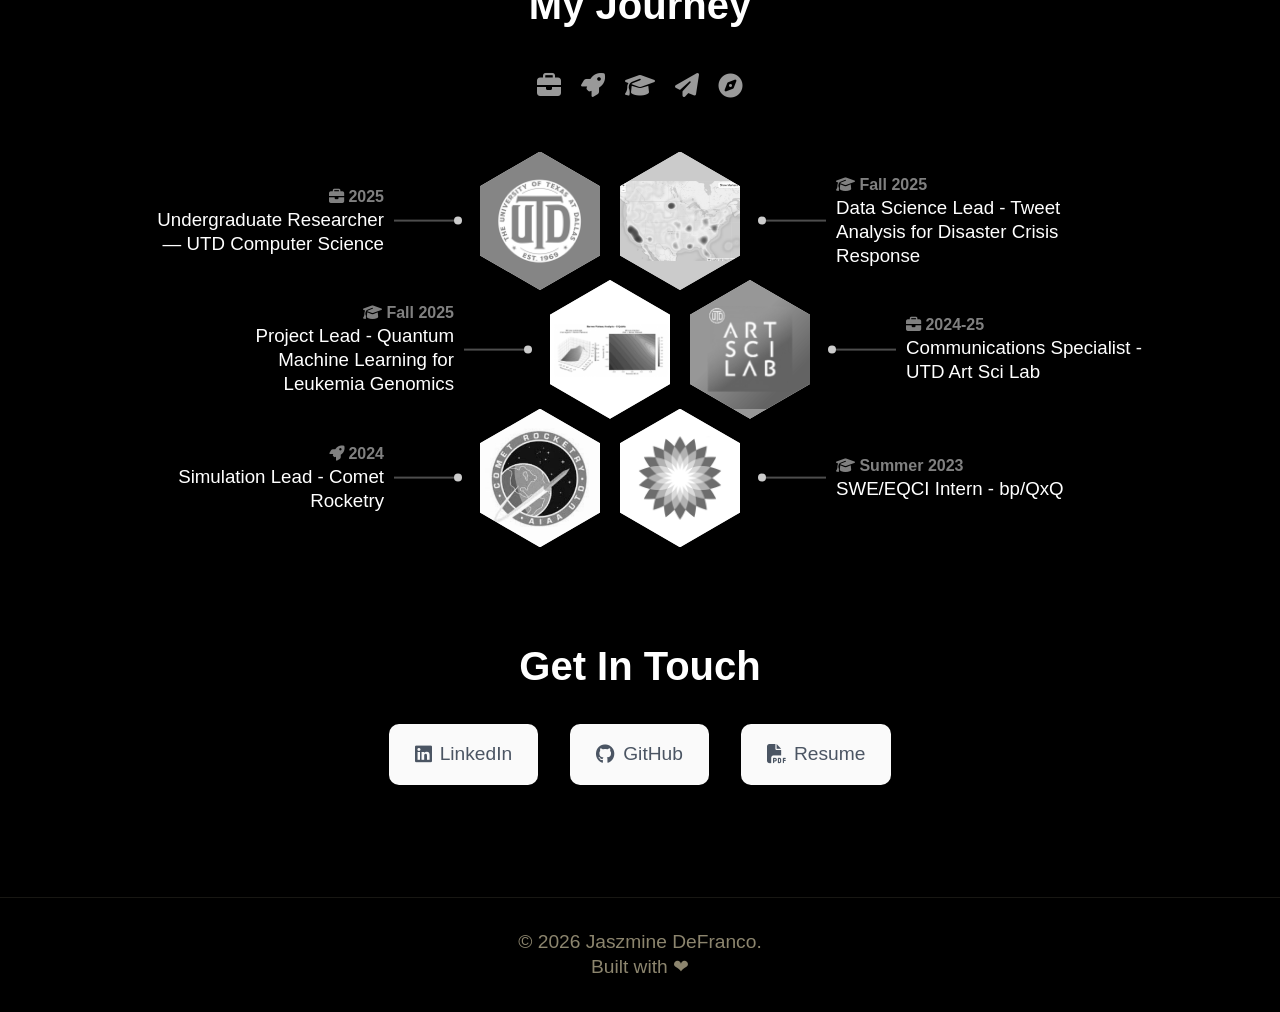
==== commit c39beb17: "Refactored file structure & navigation" ====
--- a/index.html
+++ b/index.html
@@ -357,7 +357,7 @@
         <p>Built with ‪‪❤︎‬</p>
     </footer>
 
-    <script src="script.js"></script>
+    <script src="scripts/script.js"></script>
     <script src="scripts/hex-timeline.js"></script>
     <script type="application/ld+json">
         {
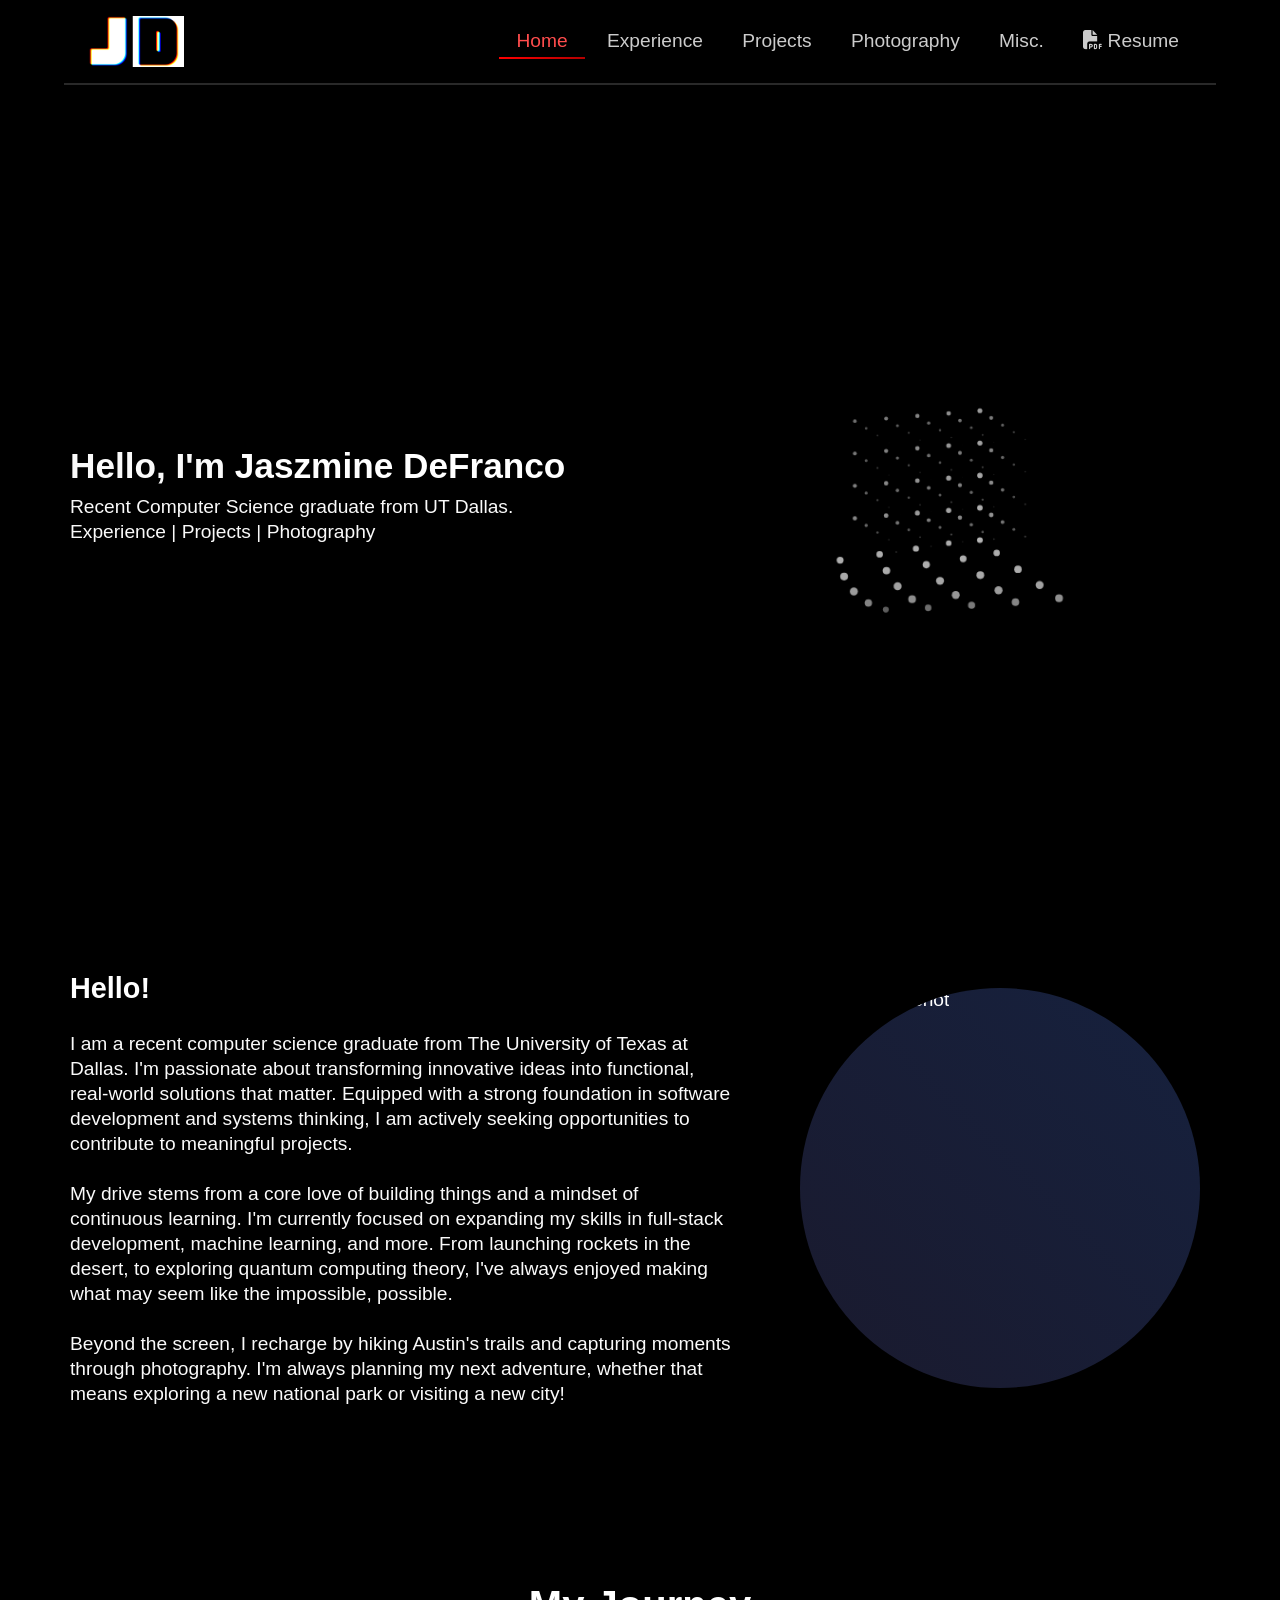
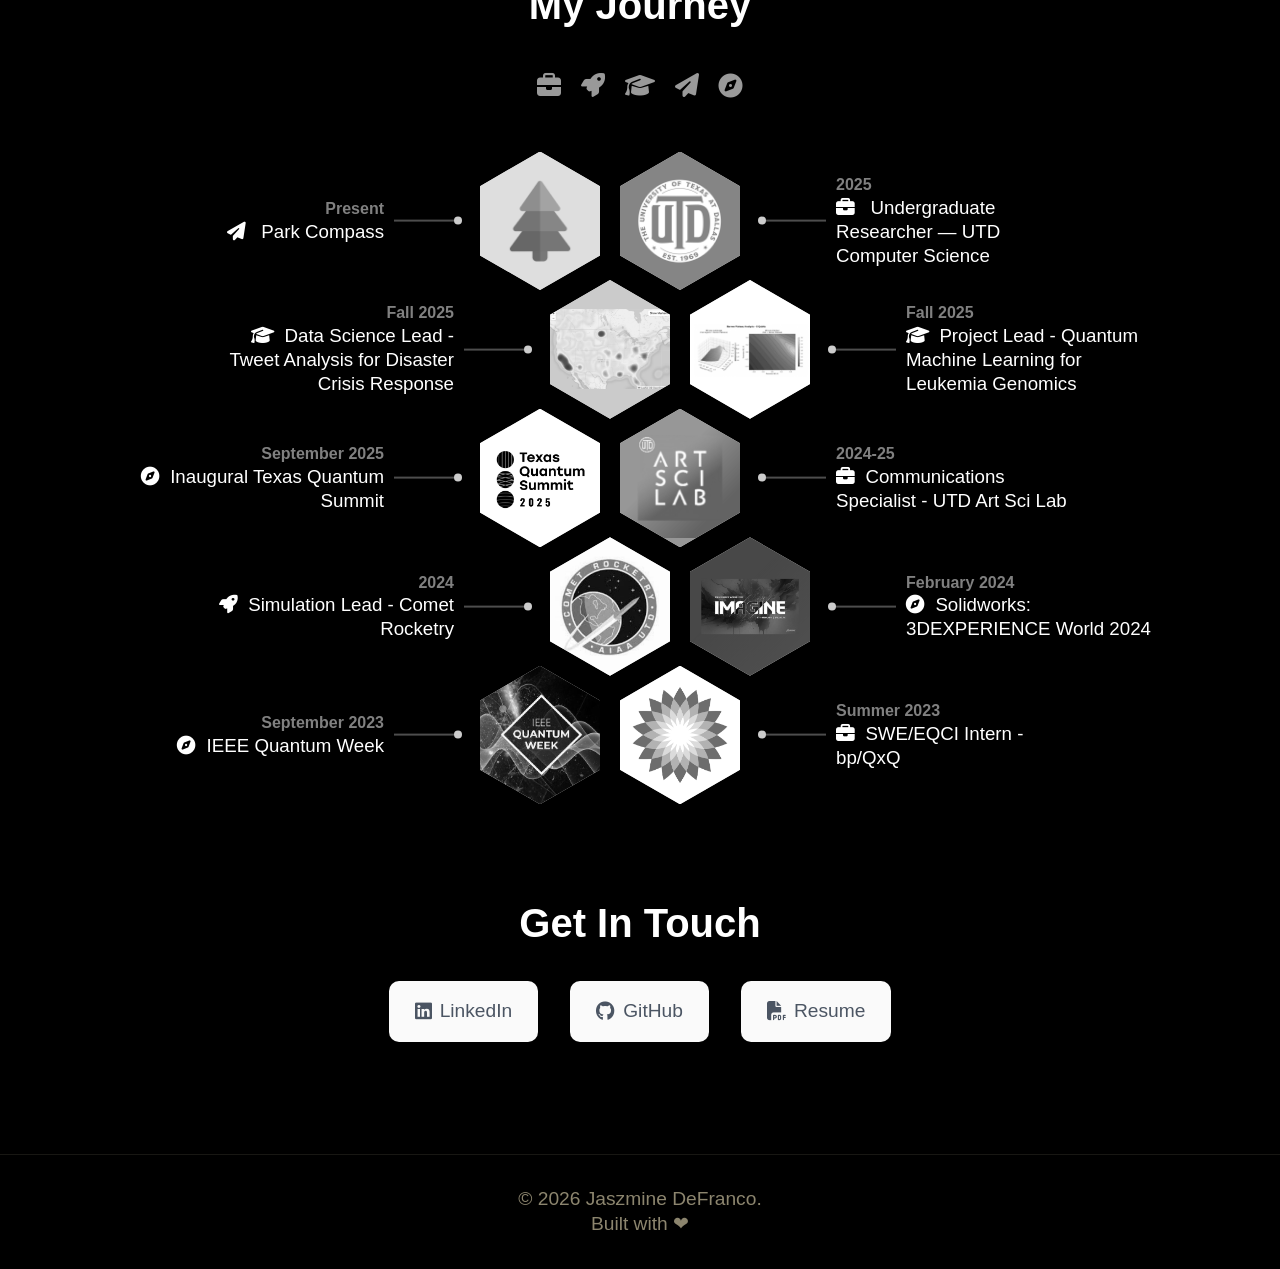
==== commit d5b7fa3d: "Deleted redundant files & reorganized head metadata" ====
--- a/index.html
+++ b/index.html
@@ -8,6 +8,25 @@
     <title>Jaszmine DeFranco | Portfolio</title>
     <meta name="description" content="Official portfolio of Jaszmine DeFranco. Explore my projects, photography, and professional experiences in design and development.">
     <link rel="canonical" href="https://jaszmine-defranco-portfolio.vercel.app/">
+    <meta name="author" content="Jaszmine DeFranco">
+
+    <script type="application/ld+json">
+        {
+            "@context": "https://schema.org",
+            "@type": "Person",
+            "name": "Jaszmine DeFranco",
+            "url": "https://jaszmine-defranco-portfolio.vercel.app/",
+            "sameAs": [
+                "https://www.linkedin.com/in/jaszmine-defranco/",
+                "https://github.com/jaszmine"
+            ],
+            "jobTitle": "Computer Science Graduate",
+            "alumniOf": {
+                "@type": "CollegeOrUniversity",
+                "name": "The University of Texas at Dallas"
+            }
+        }
+    </script>
 
     <meta property="og:title" content="Jaszmine DeFranco | Portfolio">
     <meta property="og:description" content="Explore my projects, photography, and professional experiences.">
@@ -15,7 +34,7 @@
     <meta property="og:type" content="website">
 
     <link rel="icon" type="image/png" href="assets/logo/v3-jd-square.png">
-    <link rel="preload" href="data.json" as="fetch" crossorigin="anonymous">
+    <link rel="preload" href="data/hex-timeline-data.json" as="fetch" crossorigin="anonymous">
     <link rel="stylesheet" href="styles/styles.css">
     <link rel="stylesheet" href="styles/home.css">
     <link rel="stylesheet" href="styles/about.css">
@@ -34,7 +53,6 @@
             </a>
             <div class="nav-links">
                 <a href="index.html" class="active red">Home</a>
-                <!-- <a href="about.html" class="about">About</a> -->
                 <a href="experiences.html" class="green">Experience</a>
                 <a href="projects.html" class="blue">Projects</a>
                 <a href="photography.html" class="cyan">Photography</a>
@@ -61,10 +79,6 @@
                     <span class="keyword green"><a href="projects.html">Projects</a></span> | 
                     <span class="keyword blue"><a href="photography.html">Photography</a></span>
                 </p>
-                <!-- <div class="hero-buttons">
-                    <a href="projects.html" class="btn btn-primary">View My Work</a>
-                    <a href="#contact" class="btn btn-secondary">Get In Touch</a>
-                </div> -->
             </div>
             <div class="hero-image">
                 <!-- Voxel Matrix Morph Animation -->
@@ -152,184 +166,7 @@
             </div> 
             <br>
 
-            <div class="hex-test">
-
-            <!-- ANQC --------------------------------------------------------------- -->
-                <!-- Left-side label (odd row, left hex) -->
-                <div>
-                    <a class="hex-test__hex-link" href="experiences.html#anqc">
-                        <div class="hex-test__inner">
-                            <img src="assets/home-timeline/utd.png" class="hex-img-utd" alt="UTD logo" />
-                        </div>
-                    </a>
-                    <div class="hex-test__label--left">
-                        <a class="hex-test__text" href="experiences.html#anqc" 
-                            data-desc="Conducted Entanglement Assisted Quantum Error Correction Research - Published 2026.">
-                            <span class="hex-test__year">
-                                <i class="fas fa-briefcase"></i> 2025
-                            </span>
-                            <span class="hex-test__title">
-                                <!-- <i class="fas fa-briefcase"></i> -->
-                                &nbsp;Undergraduate Researcher — UTD Computer Science</span>
-                        </a>
-                        <span class="hex-test__line"></span>
-                        <span class="hex-test__dot"></span>
-                    </div>
-                </div>
-
-            <!-- RISK RADAR --------------------------------------------------------------- -->
-                <!-- Right-side label (odd row, right hex) -->
-                <div>
-                    <a class="hex-test__hex-link" href="projects.html#rr">
-                        <div class="hex-test__inner">
-                            <img src="assets/home-timeline/rr.png" class="hex-img-rr" alt="Risk Radar Heatmap" />
-                        </div>
-                    </a>
-                    <div class="hex-test__label--right">
-                        <span class="hex-test__dot"></span>
-                        <span class="hex-test__line"></span>
-                        <a class="hex-test__text" href="projects.html#rr"
-                            data-desc="Developed a near real-time crisis detection system using the Bluesky API, benchmarking LLMs to classify 25K+ disaster-related posts.">
-                            <span class="hex-test__year">
-                                <i class="fas fa-graduation-cap"></i>
-                                Fall 2025
-                            </span>
-                            <span class="hex-test__title">Data Science Lead - Tweet Analysis for Disaster Crisis Response</span>
-                        </a>
-                    </div>
-                </div>
-
-            <!-- QML --------------------------------------------------------------- -->
-                <!-- Even row hexes (shifted right by the grid) -->
-                <div>
-                    <a class="hex-test__hex-link" href="projects.html#qml">
-                        <div class="hex-test__inner">
-                            <img src="assets/home-timeline/qml.png" class="hex-img-qml" alt="Quantum Machine Learning for Leukemia Genomics" />
-                        </div>
-                    </a>
-                    <div class="hex-test__label--left">
-                        <a class="hex-test__text" href="projects.html#qml"
-                            data-desc="Engineered quantum and classical ML models to classify leukemia subtypes from gene-expression data.">
-                            <span class="hex-test__year">
-                                <i class="fas fa-graduation-cap"></i>
-                                Fall 2025
-                            </span>
-                            <span class="hex-test__title">Project Lead - Quantum Machine Learning for Leukemia Genomics</span>
-                        </a>
-                        <span class="hex-test__line"></span>
-                        <span class="hex-test__dot"></span>
-                    </div>
-                </div>
-
-            <!-- ASL --------------------------------------------------------------- -->
-                <div>
-                    <a class="hex-test__hex-link" href="experiences.html#asl">
-                        <div class="hex-test__inner">
-                            <img src="assets/home-timeline/asl.png" class="hex-img-asl" alt="Art Sci Lab Logo" />
-                        </div>
-                    </a>
-                    <div class="hex-test__label--right">
-                        <span class="hex-test__dot"></span>
-                        <span class="hex-test__line"></span>
-                        <a class="hex-test__text" href="experiences.html#asl">
-                            <span class="hex-test__year">
-                                <i class="fas fa-briefcase"></i>
-                                2024-25
-                            </span>
-                            <span class="hex-test__title">Communications Specialist - UTD Art Sci Lab</span>
-                        </a>
-                    </div>
-                </div>
-
-            <!-- ROCKETRY --------------------------------------------------------------- -->
-                <!-- Left-side label (odd row, left hex) -->
-                <div>
-                    <a class="hex-test__hex-link" href="projects.html#rck">
-                        <div class="hex-test__inner">
-                            <img src="assets/home-timeline/rck.png" class="hex-img-rck" alt="Comet Rocketry" />
-                        </div>
-                    </a>
-                    <div class="hex-test__label--left">
-                        <a class="hex-test__text" href="projects.html#rck" 
-                            data-desc="Designed & launched a high-powered rocket, leading flight simulations and 6-DOF analyses 
-                            to optimize performance at the 2024 IREC competition at Spaceport America.">
-                            <span class="hex-test__year">
-                                <i class="fas fa-rocket"></i> 2024
-                            </span>
-                            <span class="hex-test__title">
-                                <!-- <i class="fas fa-briefcase"></i> -->
-                                Simulation Lead - Comet Rocketry</span>
-                        </a>
-                        <span class="hex-test__line"></span>
-                        <span class="hex-test__dot"></span>
-                    </div>
-                </div>
-
-            <!-- BP --------------------------------------------------------------- -->
-                <!-- Right-side label (odd row, right hex) -->
-                <div>
-                    <a class="hex-test__hex-link" href="experiences.html#bp">
-                        <div class="hex-test__inner">
-                            <img src="assets/home-timeline/bp.png" class="hex-img-bp" alt="bp logo" />
-                        </div>
-                    </a>
-                    <div class="hex-test__label--right">
-                        <span class="hex-test__dot"></span>
-                        <span class="hex-test__line"></span>
-                        <a class="hex-test__text" href="experiences.html#bp"
-                            data-desc="Implemented key algorithms (QKD, Grover's, QAOA, VQE), and collaborated with bp to explore hybrid quantum-classical solutions for energy optimization.">
-                            <span class="hex-test__year">
-                                <i class="fas fa-graduation-cap"></i>
-                                Summer 2023
-                            </span>
-                            <span class="hex-test__title">SWE/EQCI Intern - bp/QxQ</span></span>
-                        </a>
-                    </div>
-                </div>
-
-            <!-- HEX7 --------------------------------------------------------------- -->
-                <!-- Even row hexes (shifted right by the grid) -->
-                <!-- <div>
-                    <a class="hex-test__hex-link" href="projects.html#qml">
-                        <div class="hex-test__inner">
-                            <img src="assets/home-timeline/qml.png" class="hex-img-qml" alt="Quantum Machine Learning for Leukemia Genomics" />
-                        </div>
-                    </a>
-                    <div class="hex-test__label--left">
-                        <a class="hex-test__text" href="projects.html#qml"
-                            data-desc="Engineered quantum and classical ML models to classify leukemia subtypes from gene-expression data.">
-                            <span class="hex-test__year">
-                                <i class="fas fa-graduation-cap"></i>
-                                Fall 2025
-                            </span>
-                            <span class="hex-test__title">Project Lead - Quantum Machine Learning for Leukemia Genomics</span>
-                        </a>
-                        <span class="hex-test__line"></span>
-                        <span class="hex-test__dot"></span>
-                    </div>
-                </div> -->
-
-            <!-- HEX8 --------------------------------------------------------------- -->
-                <!-- <div>
-                    <a class="hex-test__hex-link" href="experiences.html#asl">
-                        <div class="hex-test__inner">
-                            <img src="assets/home-timeline/asl.png" class="hex-img-asl" alt="Art Sci Lab Logo" />
-                        </div>
-                    </a>
-                    <div class="hex-test__label--right">
-                        <span class="hex-test__dot"></span>
-                        <span class="hex-test__line"></span>
-                        <a class="hex-test__text" href="experiences.html#asl">
-                            <span class="hex-test__year">
-                                <i class="fas fa-briefcase"></i>
-                                2024-25
-                            </span>
-                            <span class="hex-test__title">Communications Specialist - UTD Art Sci Lab</span>
-                        </a>
-                    </div>
-                </div> -->
-
-            </div>
+            <div class="hex-test"></div>
         </section>
 
         <div class="hex-timeline__tooltip" id="hexTooltip" aria-hidden="true"></div>
@@ -352,29 +189,11 @@
         </section>
     </main>
 
+    <script src="scripts/script.js"></script>
+    <script src="scripts/hex-timeline.js"></script>
     <footer class="footer">
         <p>© 2026 Jaszmine DeFranco.</p>
         <p>Built with ‪‪❤︎‬</p>
     </footer>
-
-    <script src="scripts/script.js"></script>
-    <script src="scripts/hex-timeline.js"></script>
-    <script type="application/ld+json">
-        {
-            "@context": "https://schema.org",
-            "@type": "Person",
-            "name": "Jaszmine DeFranco",
-            "url": "https://jaszmine-defranco-portfolio.vercel.app/",
-            "sameAs": [
-                "https://www.linkedin.com/in/jaszmine-defranco/",
-                "https://github.com/jaszmine"
-            ],
-            "jobTitle": "Computer Science Graduate",
-            "alumniOf": {
-                "@type": "CollegeOrUniversity",
-                "name": "University of Texas at Dallas"
-            }
-        }
-    </script>
 </body>
 </html>
--- a/styles/styles.css
+++ b/styles/styles.css
@@ -15,12 +15,20 @@
 
     
     /* Accent Colors - default to home color for now */
-    /* --color-accent: var(--red-color); */
+    /* - purple: #A886FB */
+    /* - light blueish purple: #bbbfff */
+    /* --color-accent: var(--red-color);
+    --color-yellow: #f7ca0c;         
+    --color-orange: #f16c06;   
+    --color-red: #f60828; 
+    --color-red: #f10606; 
+    --color-purple: #ac07ce; 
+    --color-blue: #5100bc;   */
     
     /* Derived Colors */
-    --color-dark-light: rgba(32, 32, 32, 0.8);
+    /* --color-dark-light: rgba(32, 32, 32, 0.8);
     --color-cream-dark: #d4caa8;
-    --color-cream-light: #f5f0e0;
+    --color-cream-light: #f5f0e0; */
 }
 
 .logo img {
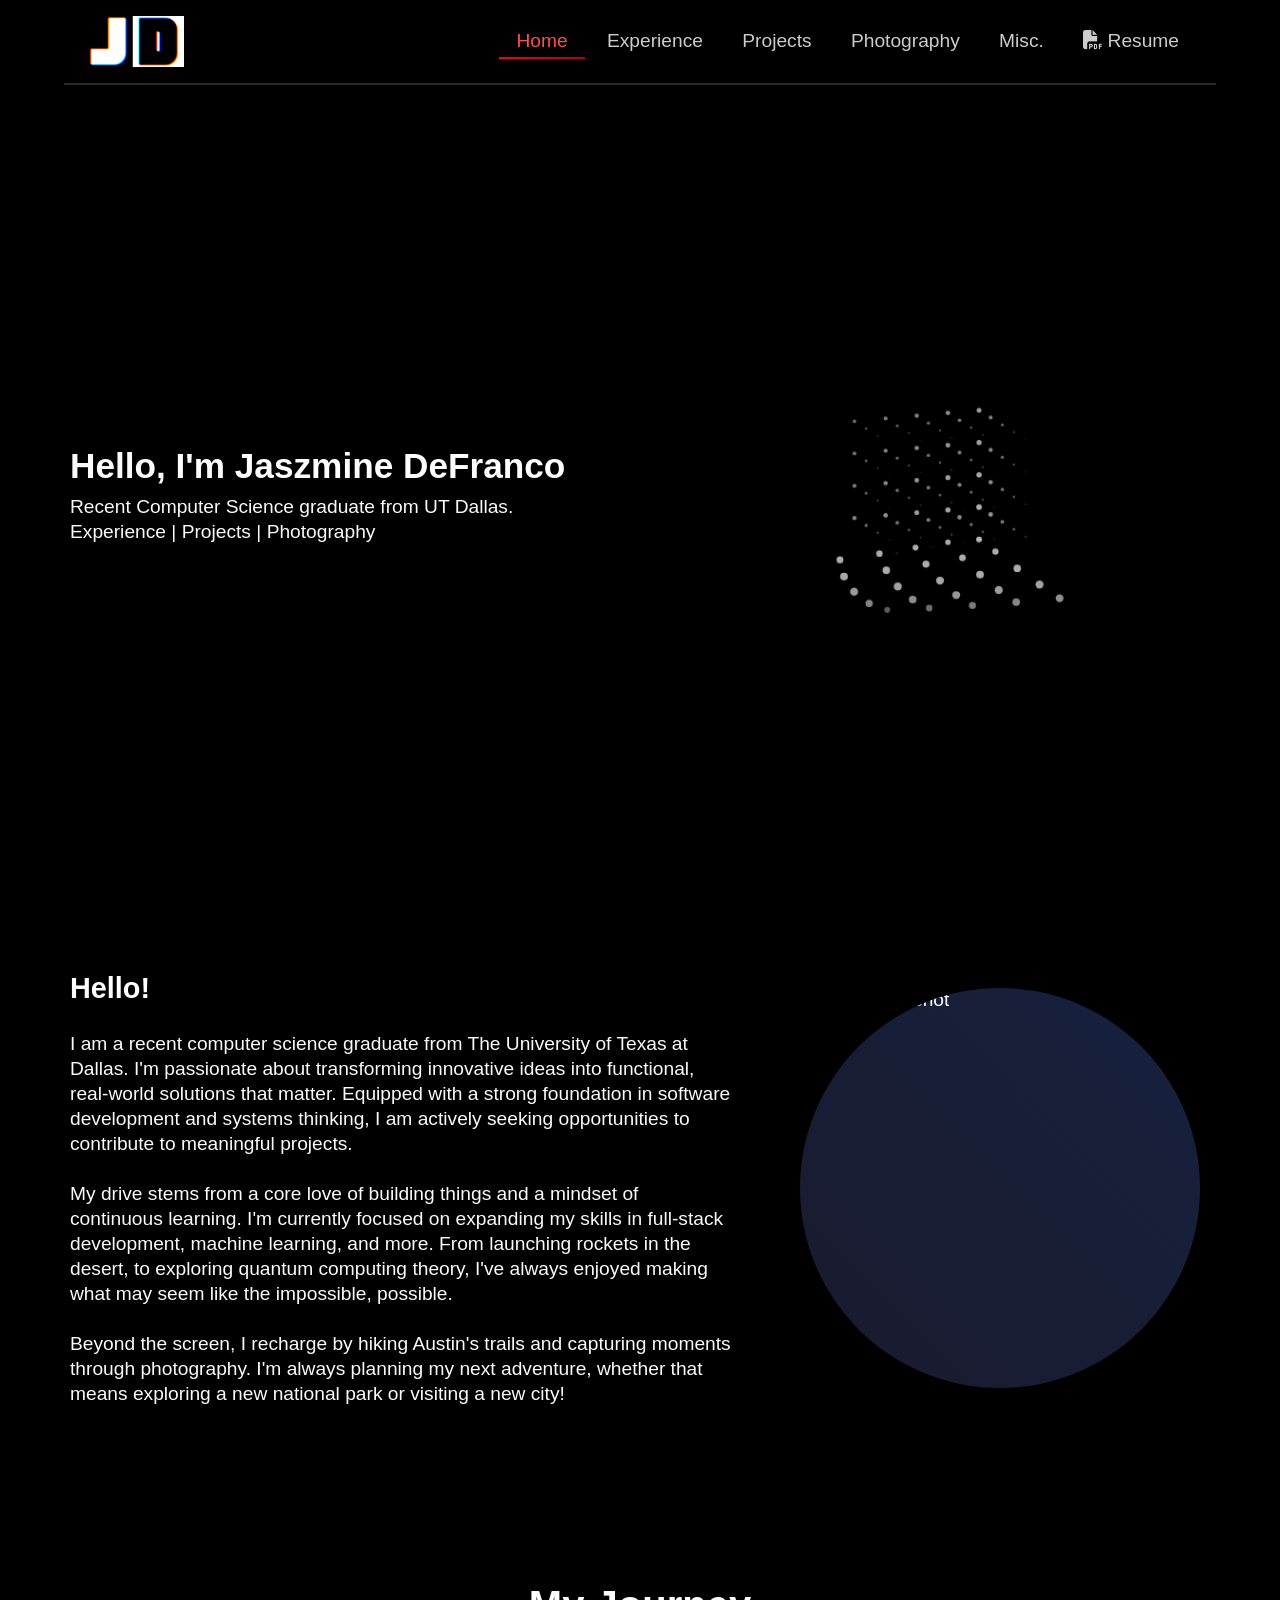
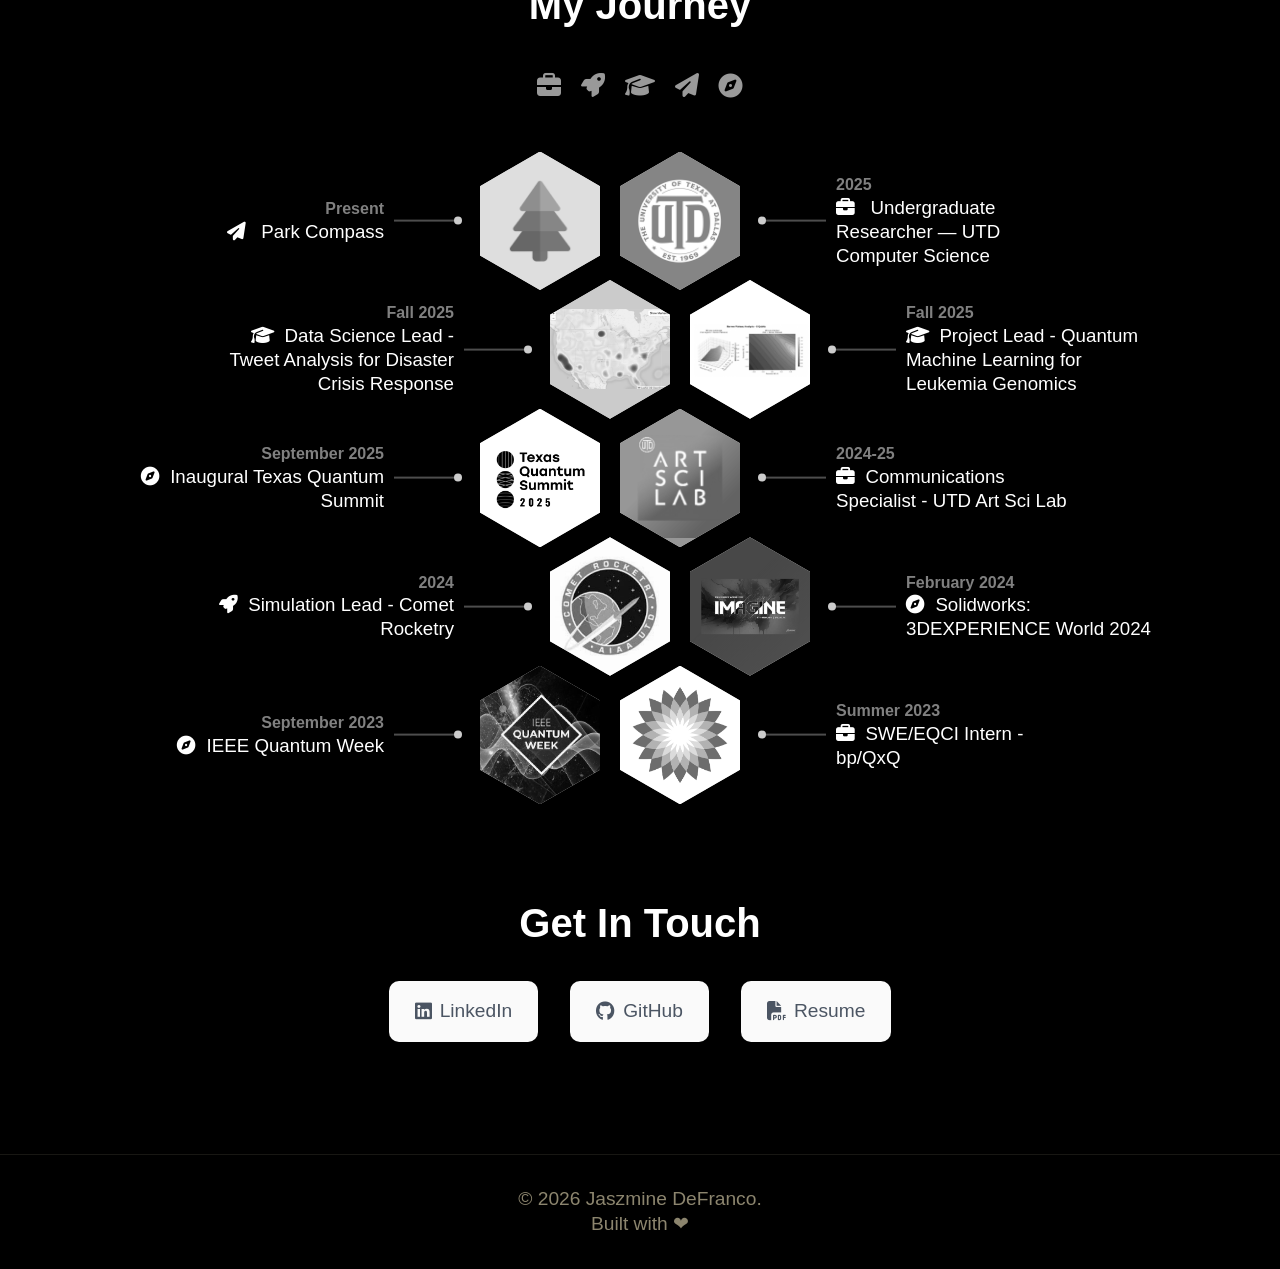
==== commit 945c7b65: "Updated resume" ====
--- a/index.html
+++ b/index.html
@@ -57,7 +57,7 @@
                 <a href="projects.html" class="blue">Projects</a>
                 <a href="photography.html" class="cyan">Photography</a>
                 <a href="misc.html" class="magenta">Misc.</a>
-                <a href="assets/Resume.pdf" target="_blank" rel="noopener noreferrer" class="yellow" title="Resume PDF">
+                <a href="assets/Jaszmine-DeFranco-Resume.pdf" target="_blank" rel="noopener noreferrer" class="yellow" title="Resume PDF">
                     <i class="fas fa-file-pdf"></i> Resume
                 </a>
             </div>
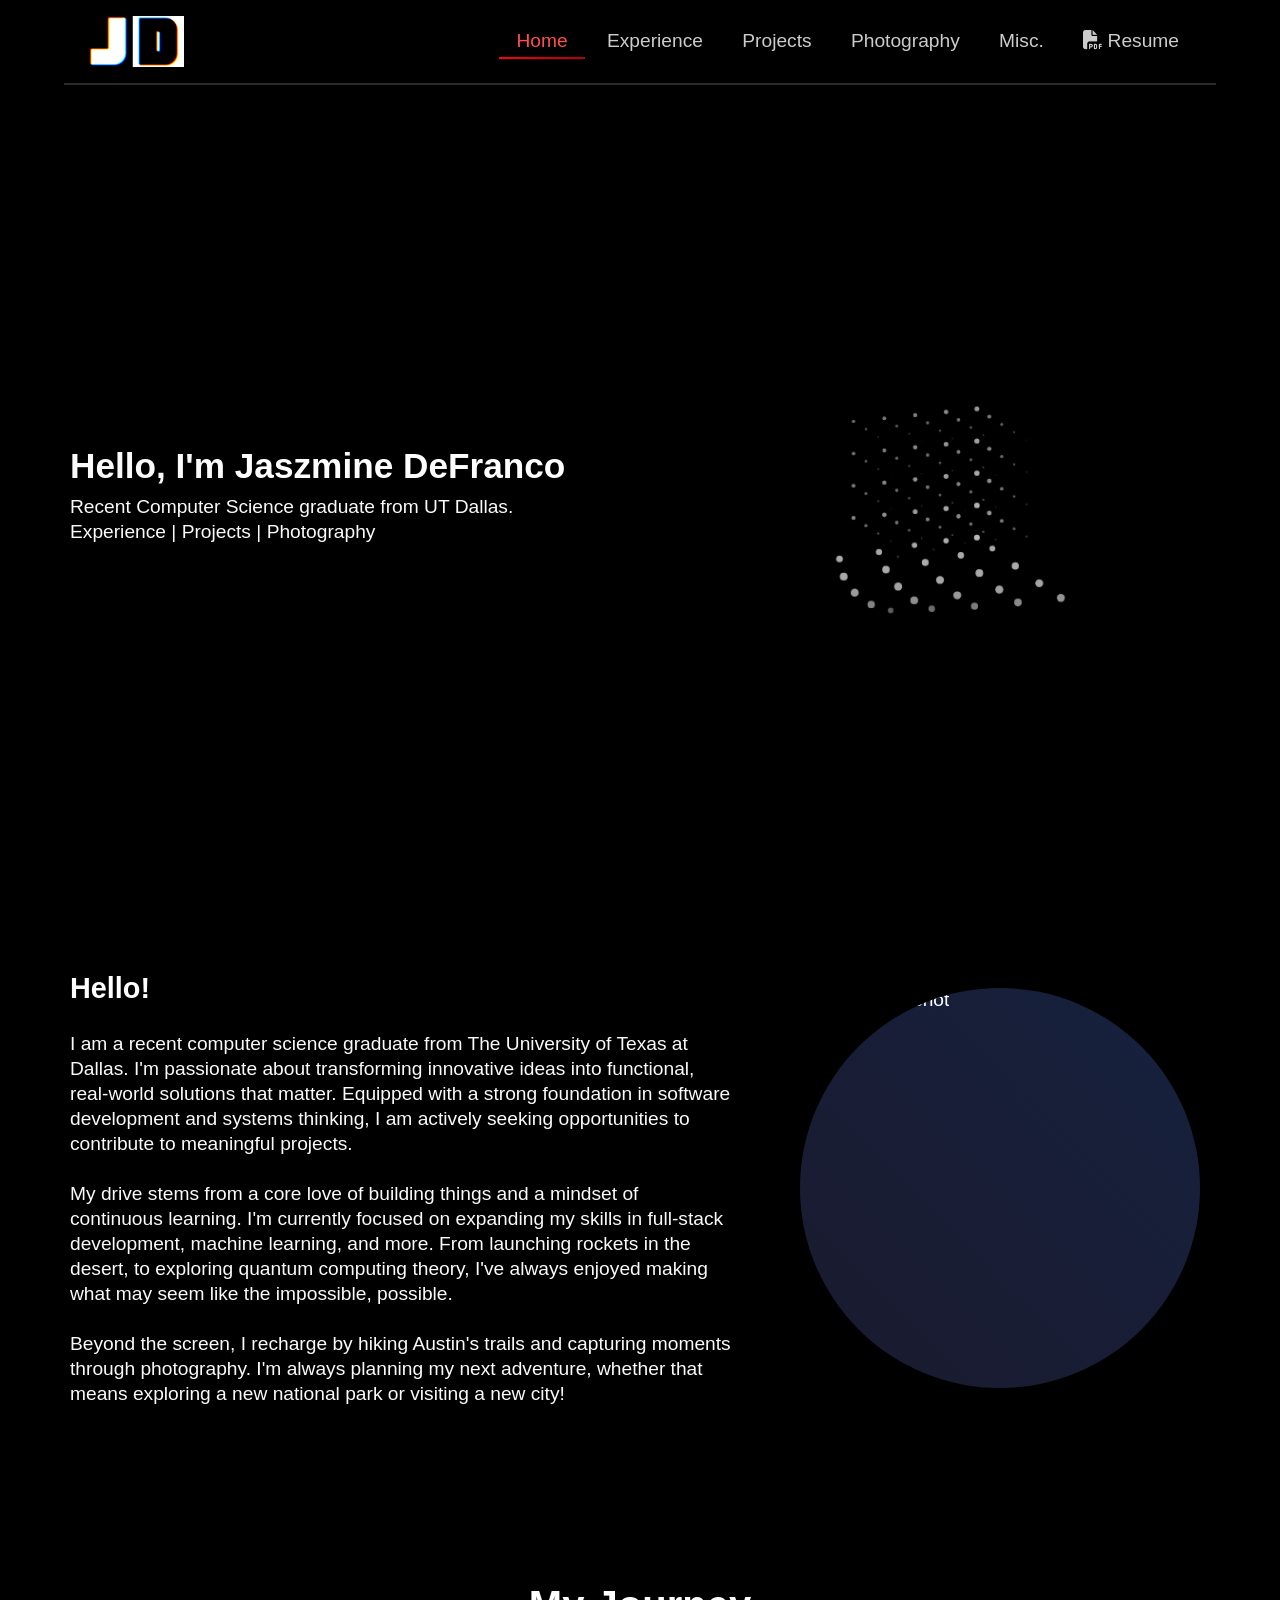
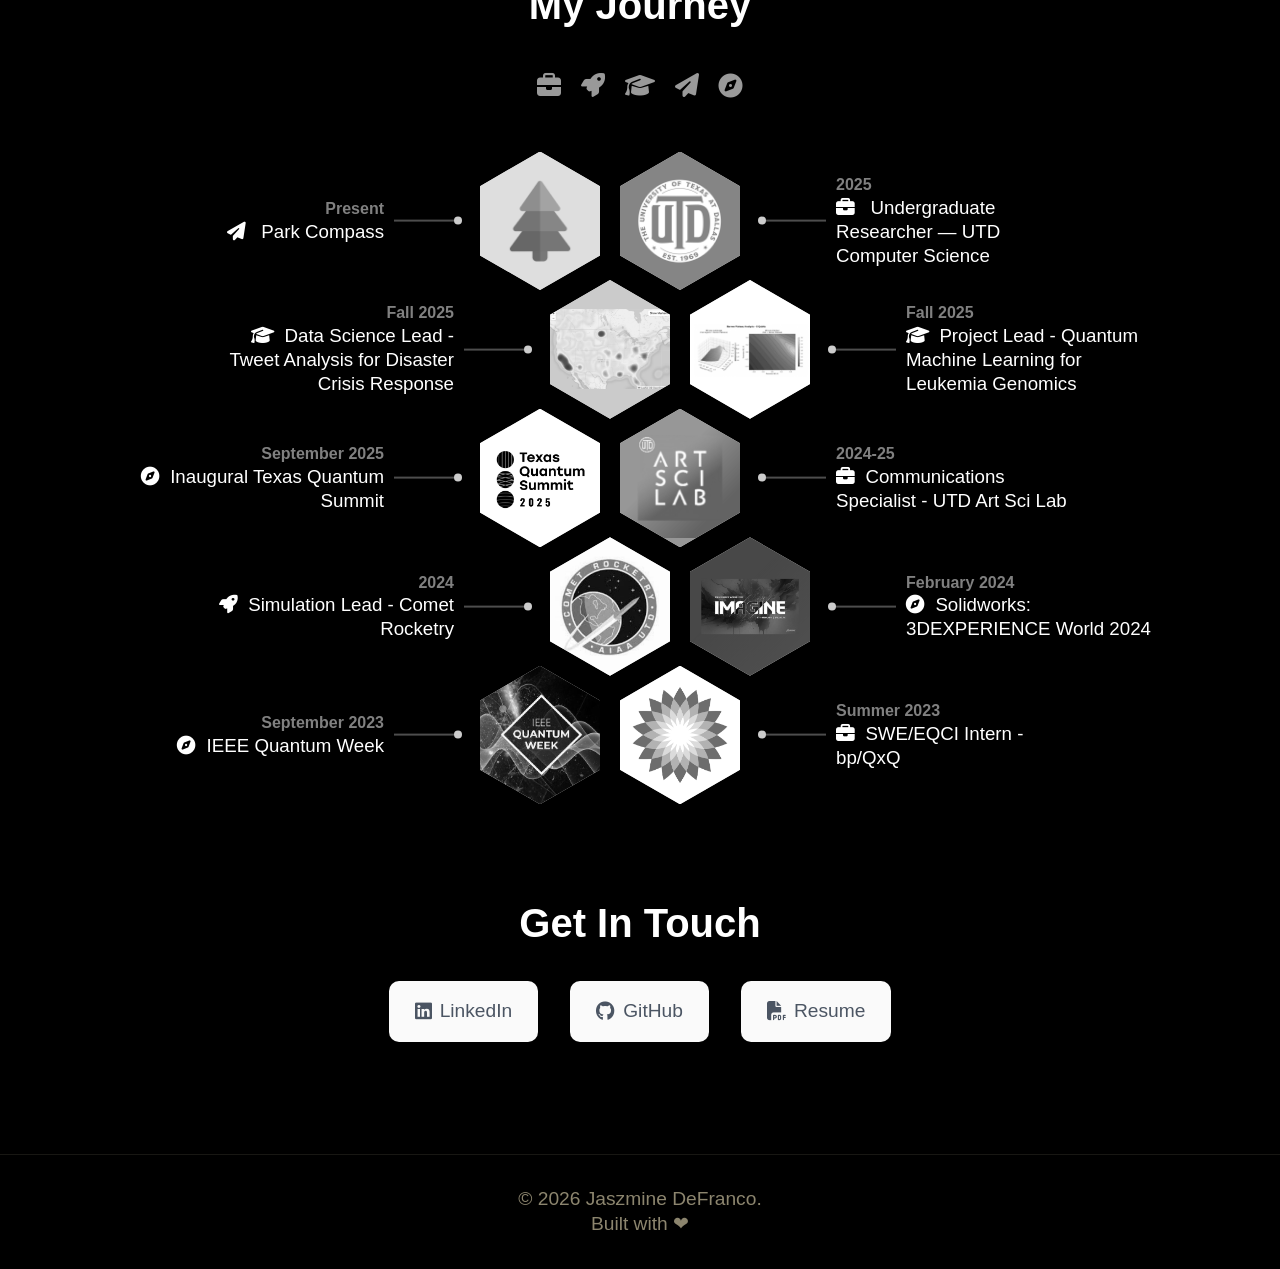
==== commit b0d5db4f: "Fixed home page resume pathing" ====
--- a/index.html
+++ b/index.html
@@ -182,7 +182,7 @@
 				<a href="https://github.com/jaszmine" target="_blank" class="contact-link magenta">
                     <i class="fab fa-github"></i> GitHub
                 </a>
-                <a href="assets/Resume.pdf" target="_blank" rel="noopener noreferrer" class="contact-link yellow" title="Jaszmine DeFranco Resume PDF">
+                <a href="assets/Jaszmine-DeFranco-Resume.pdf" target="_blank" rel="noopener noreferrer" class="contact-link yellow" title="Jaszmine DeFranco Resume PDF">
                     <i class="fas fa-file-pdf"></i> Resume
                 </a>
             </div>
